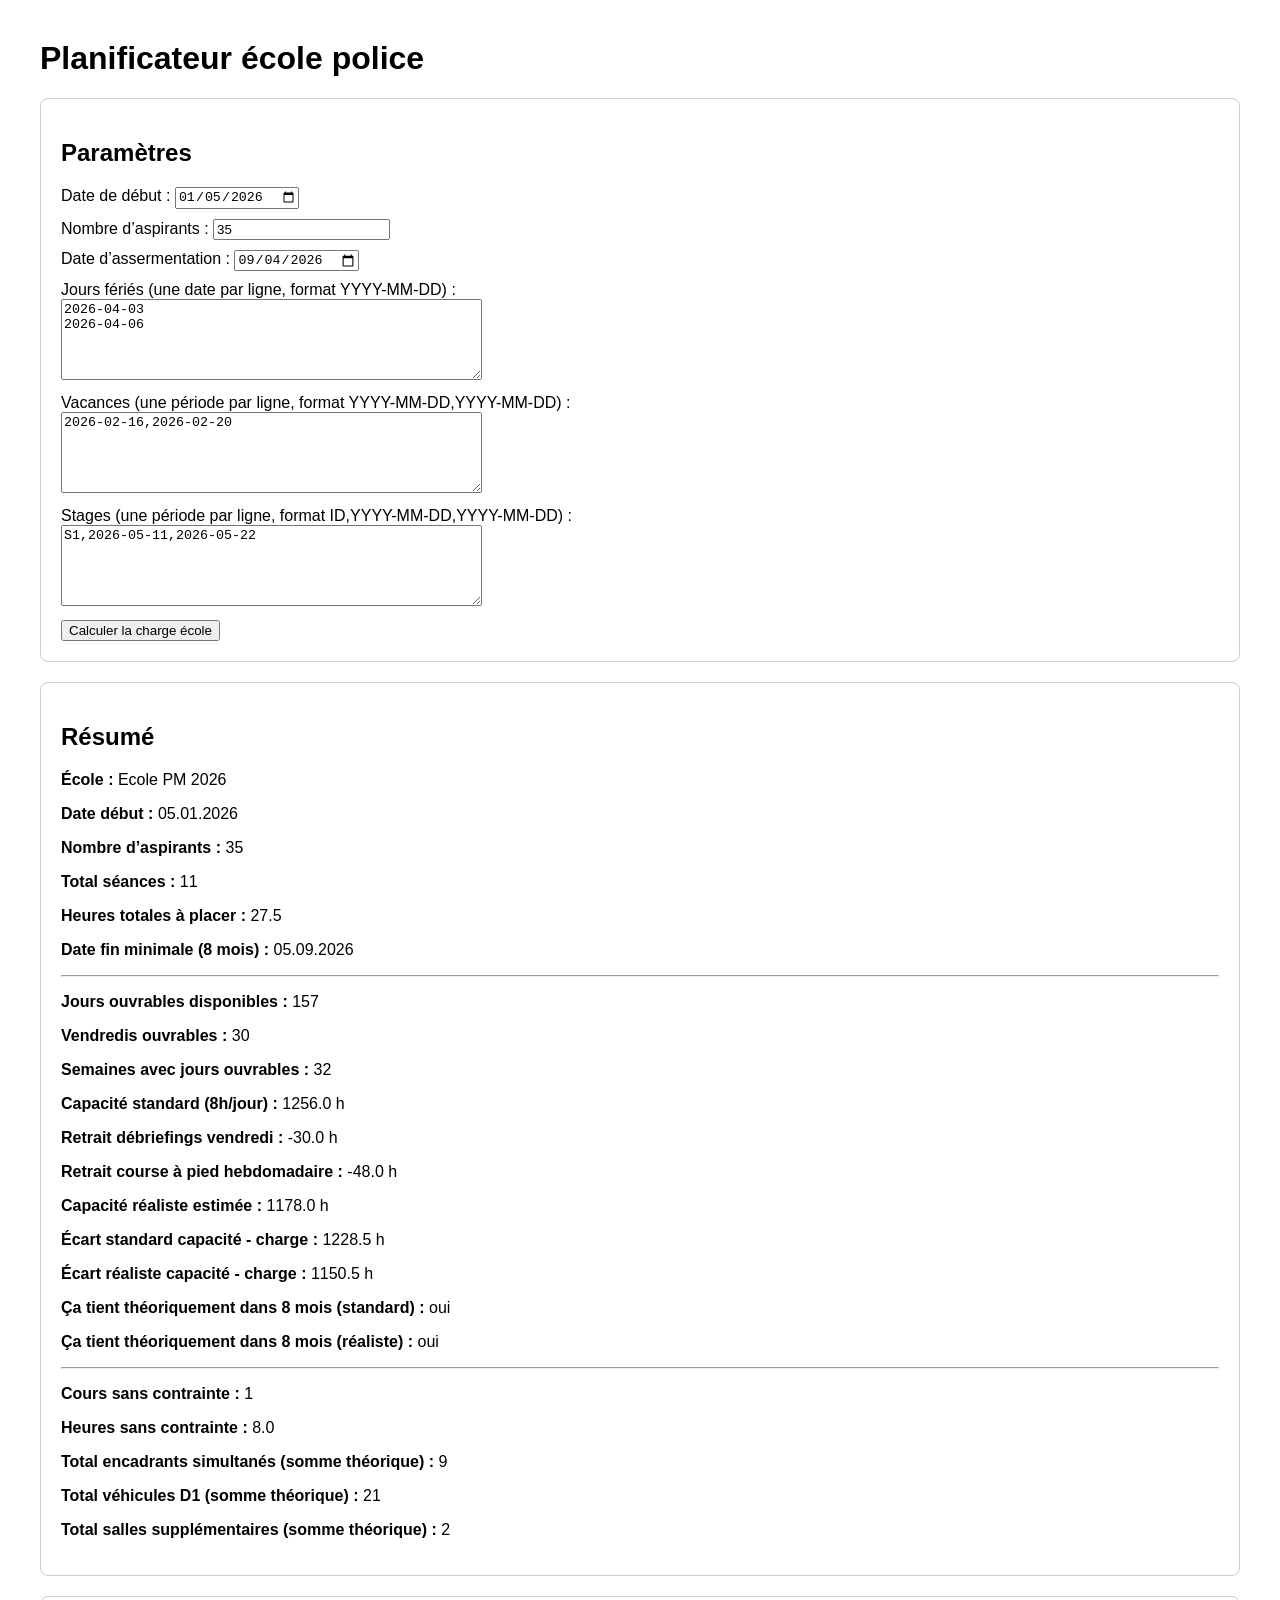
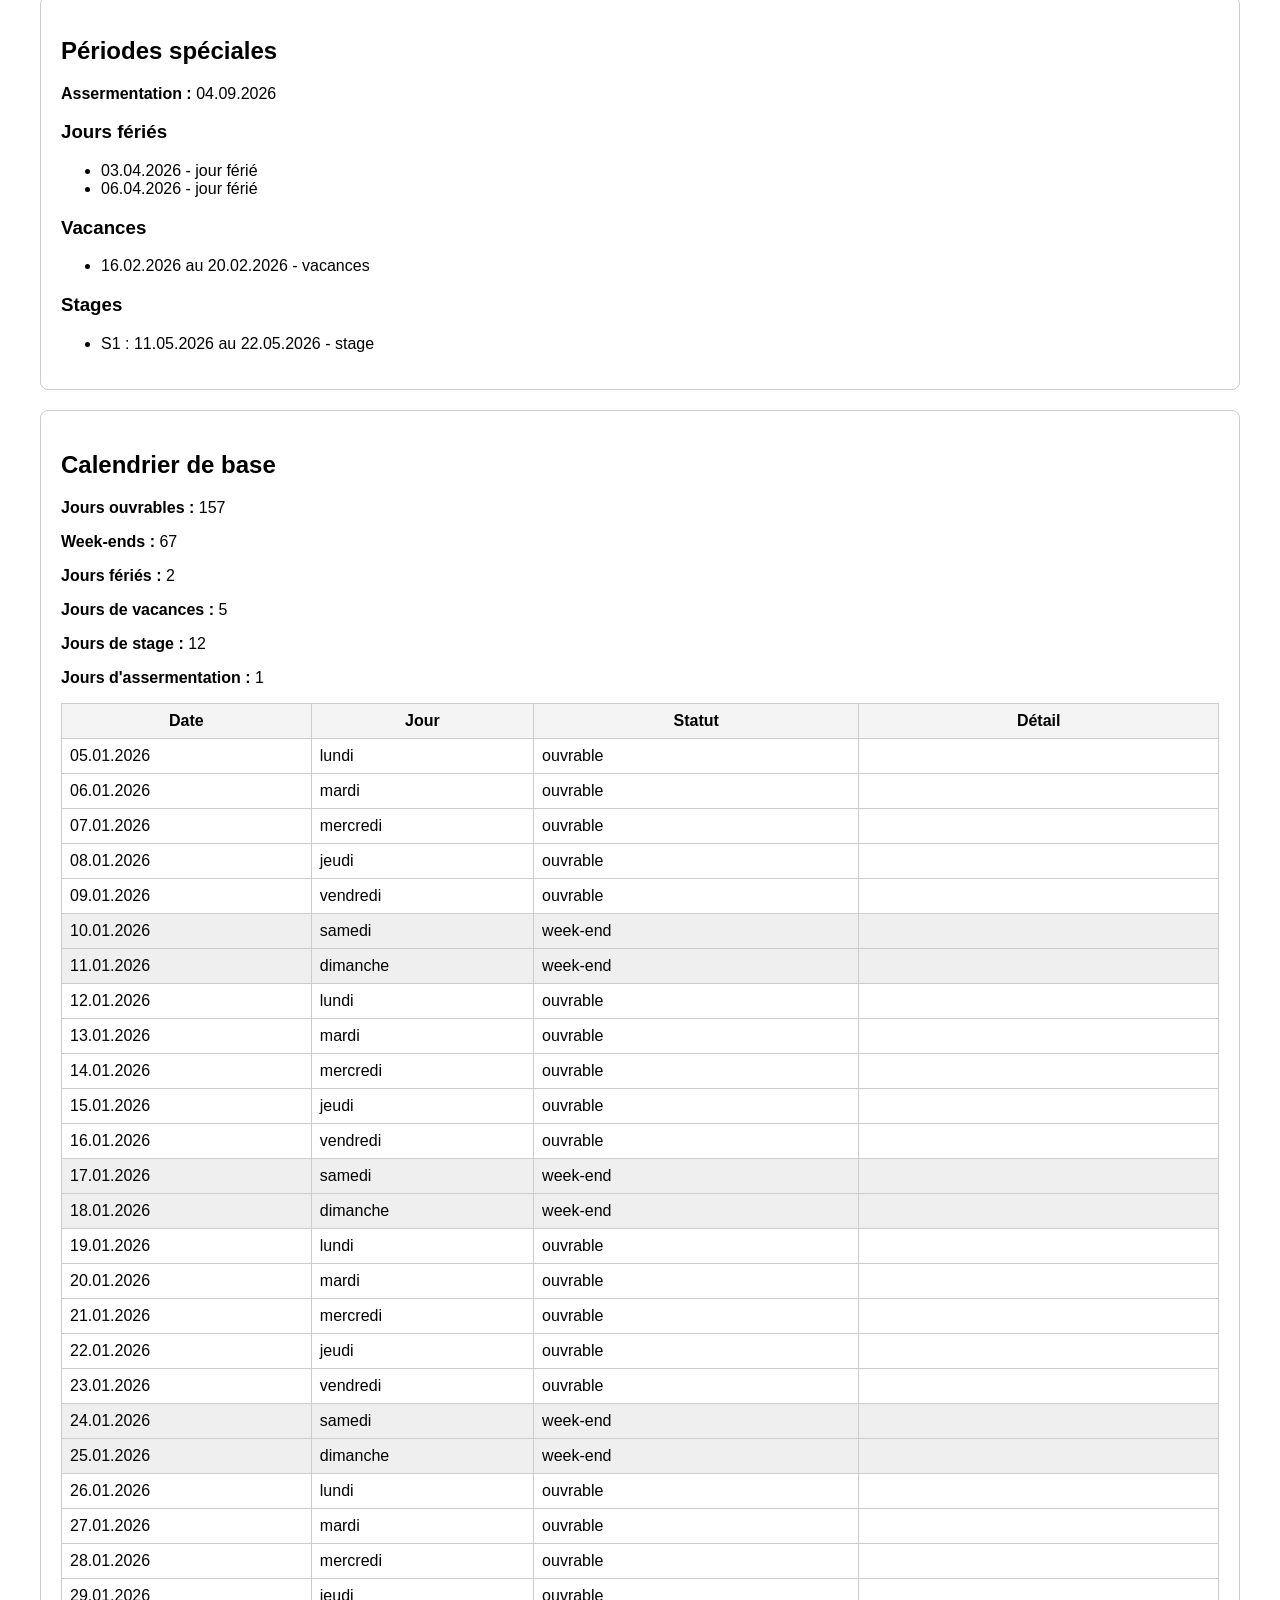
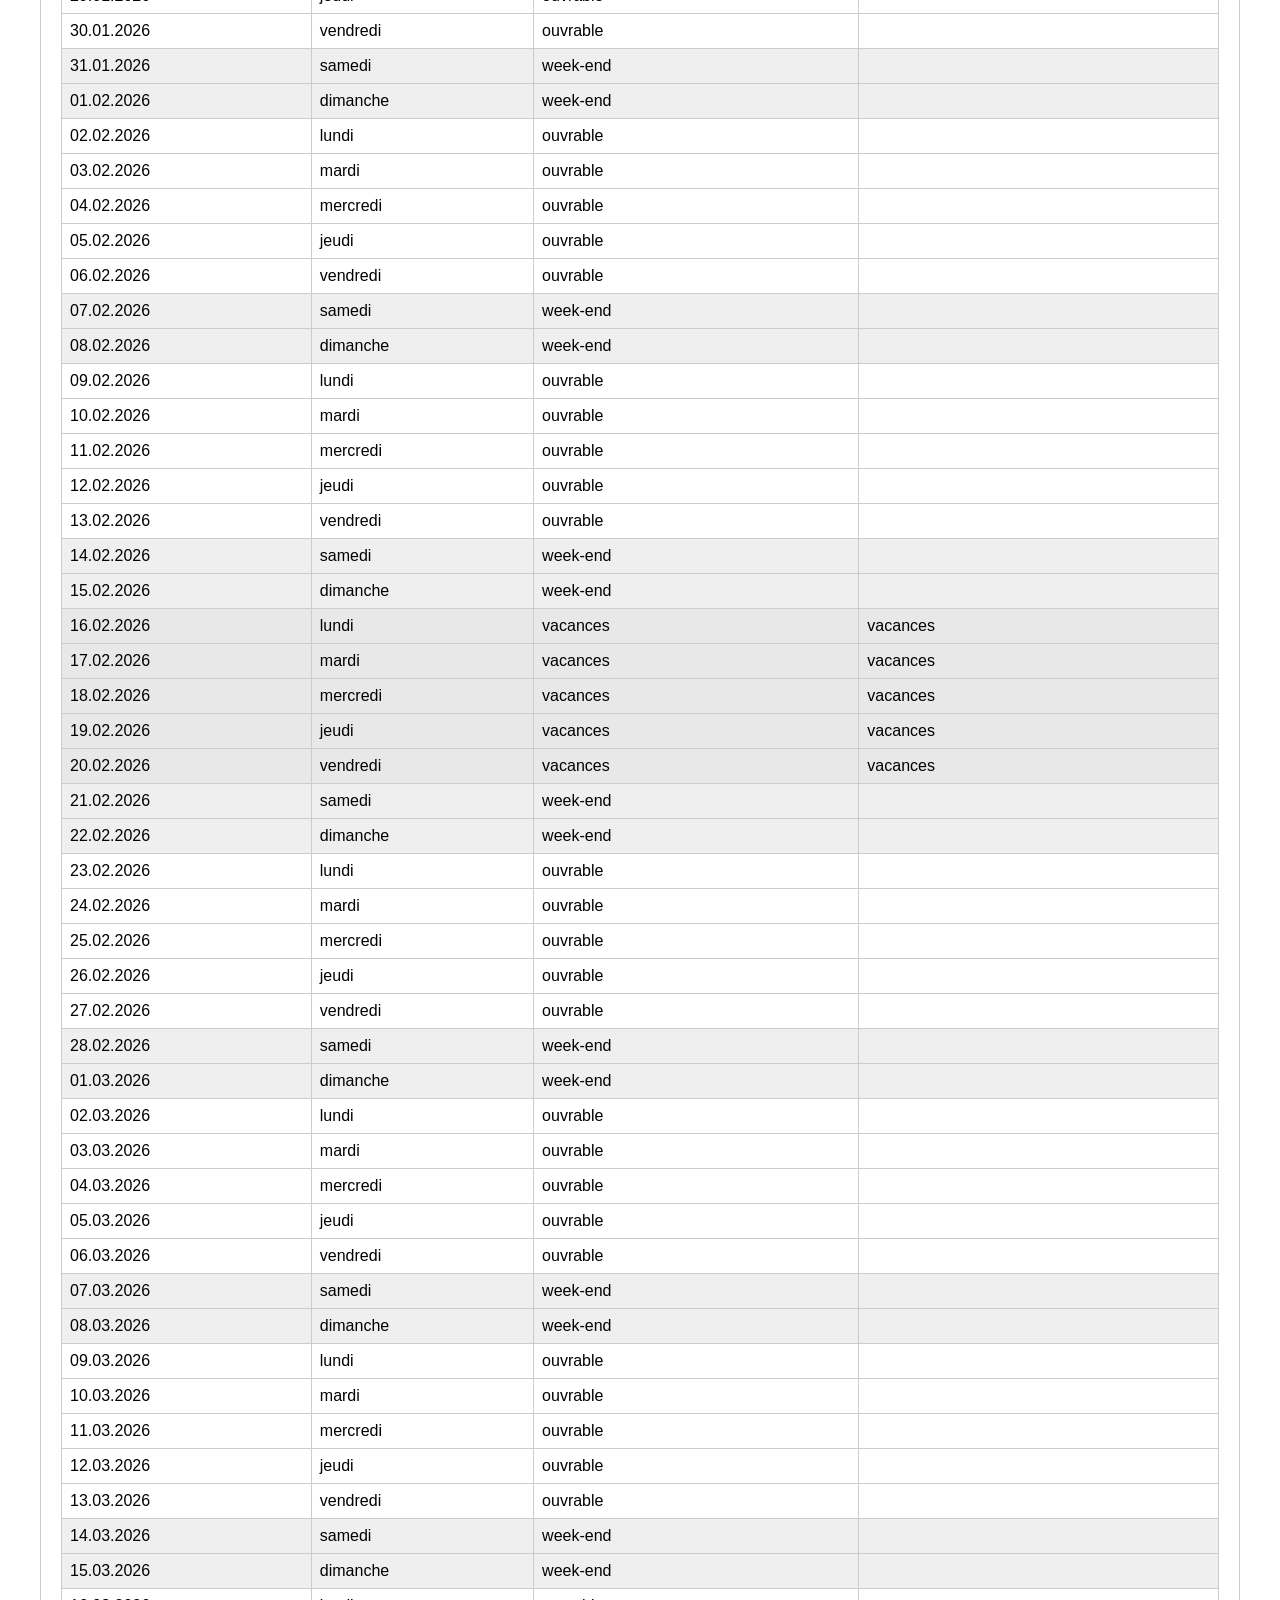
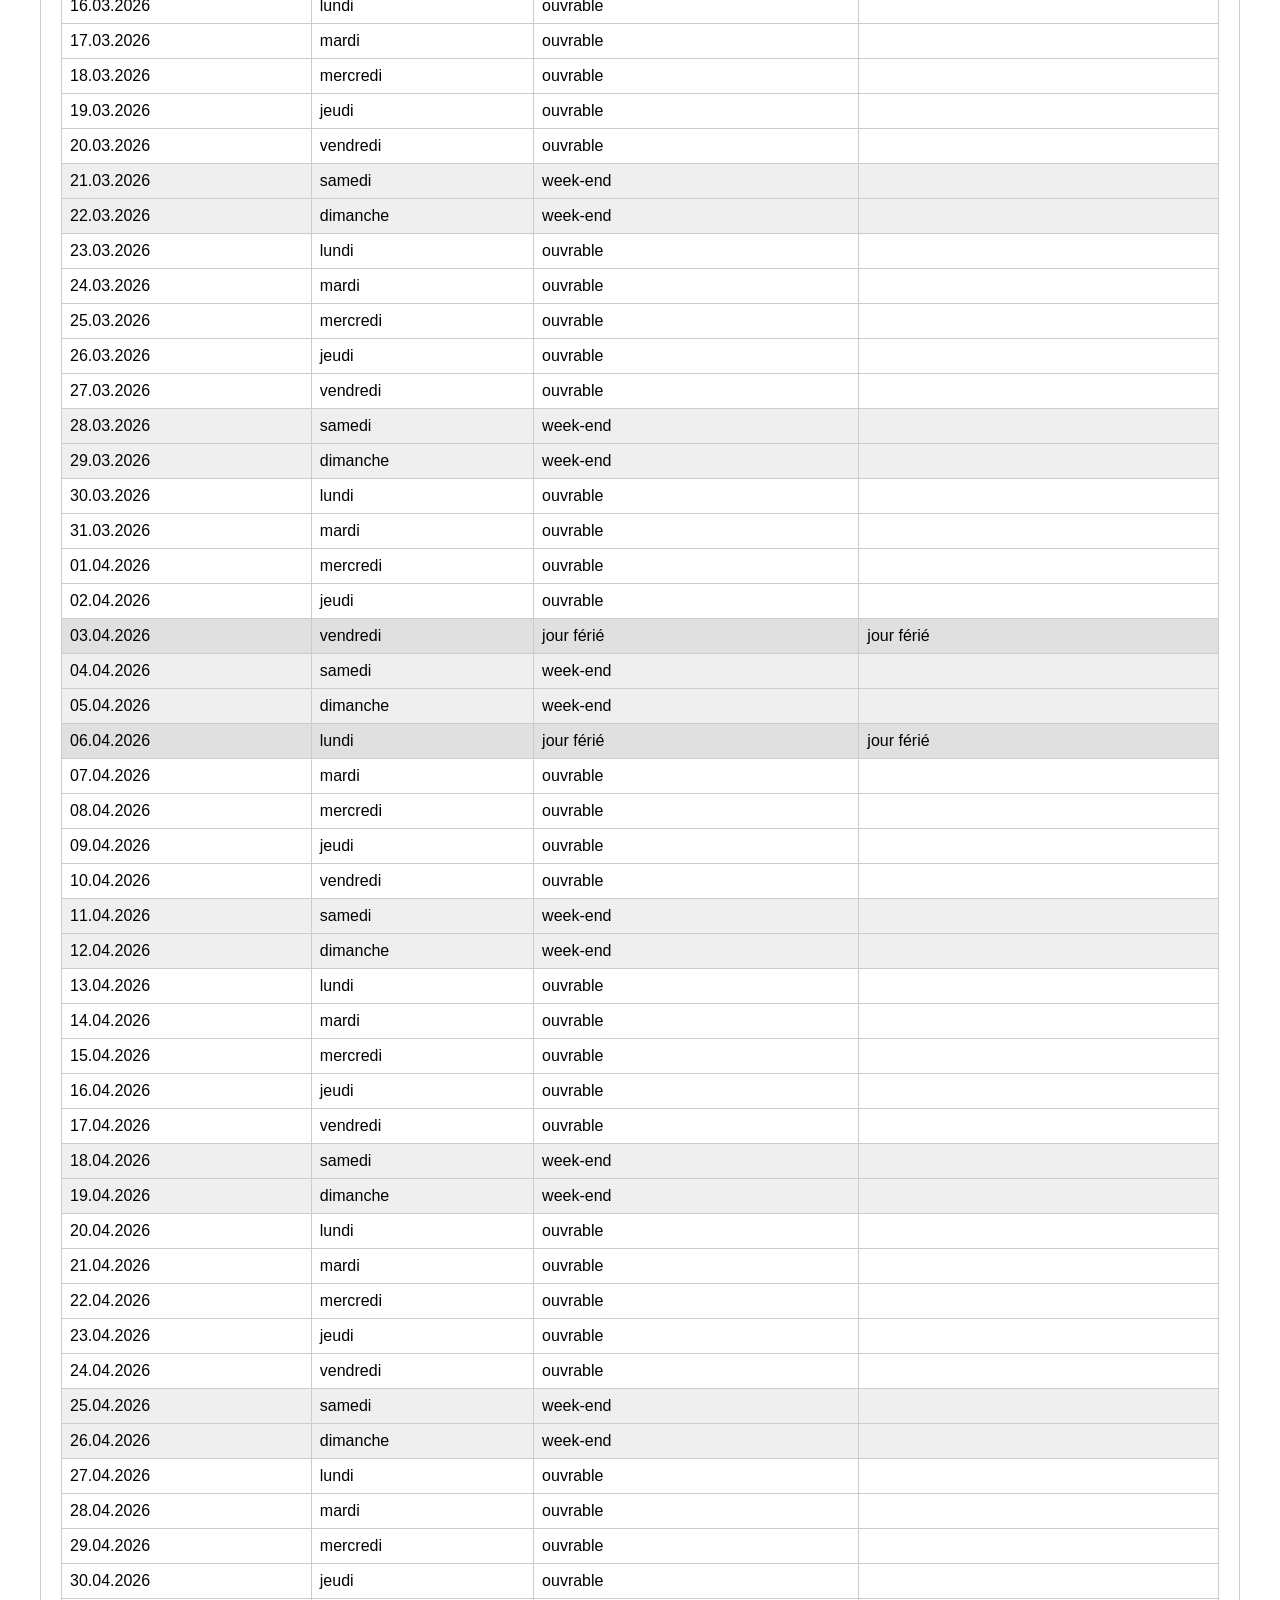
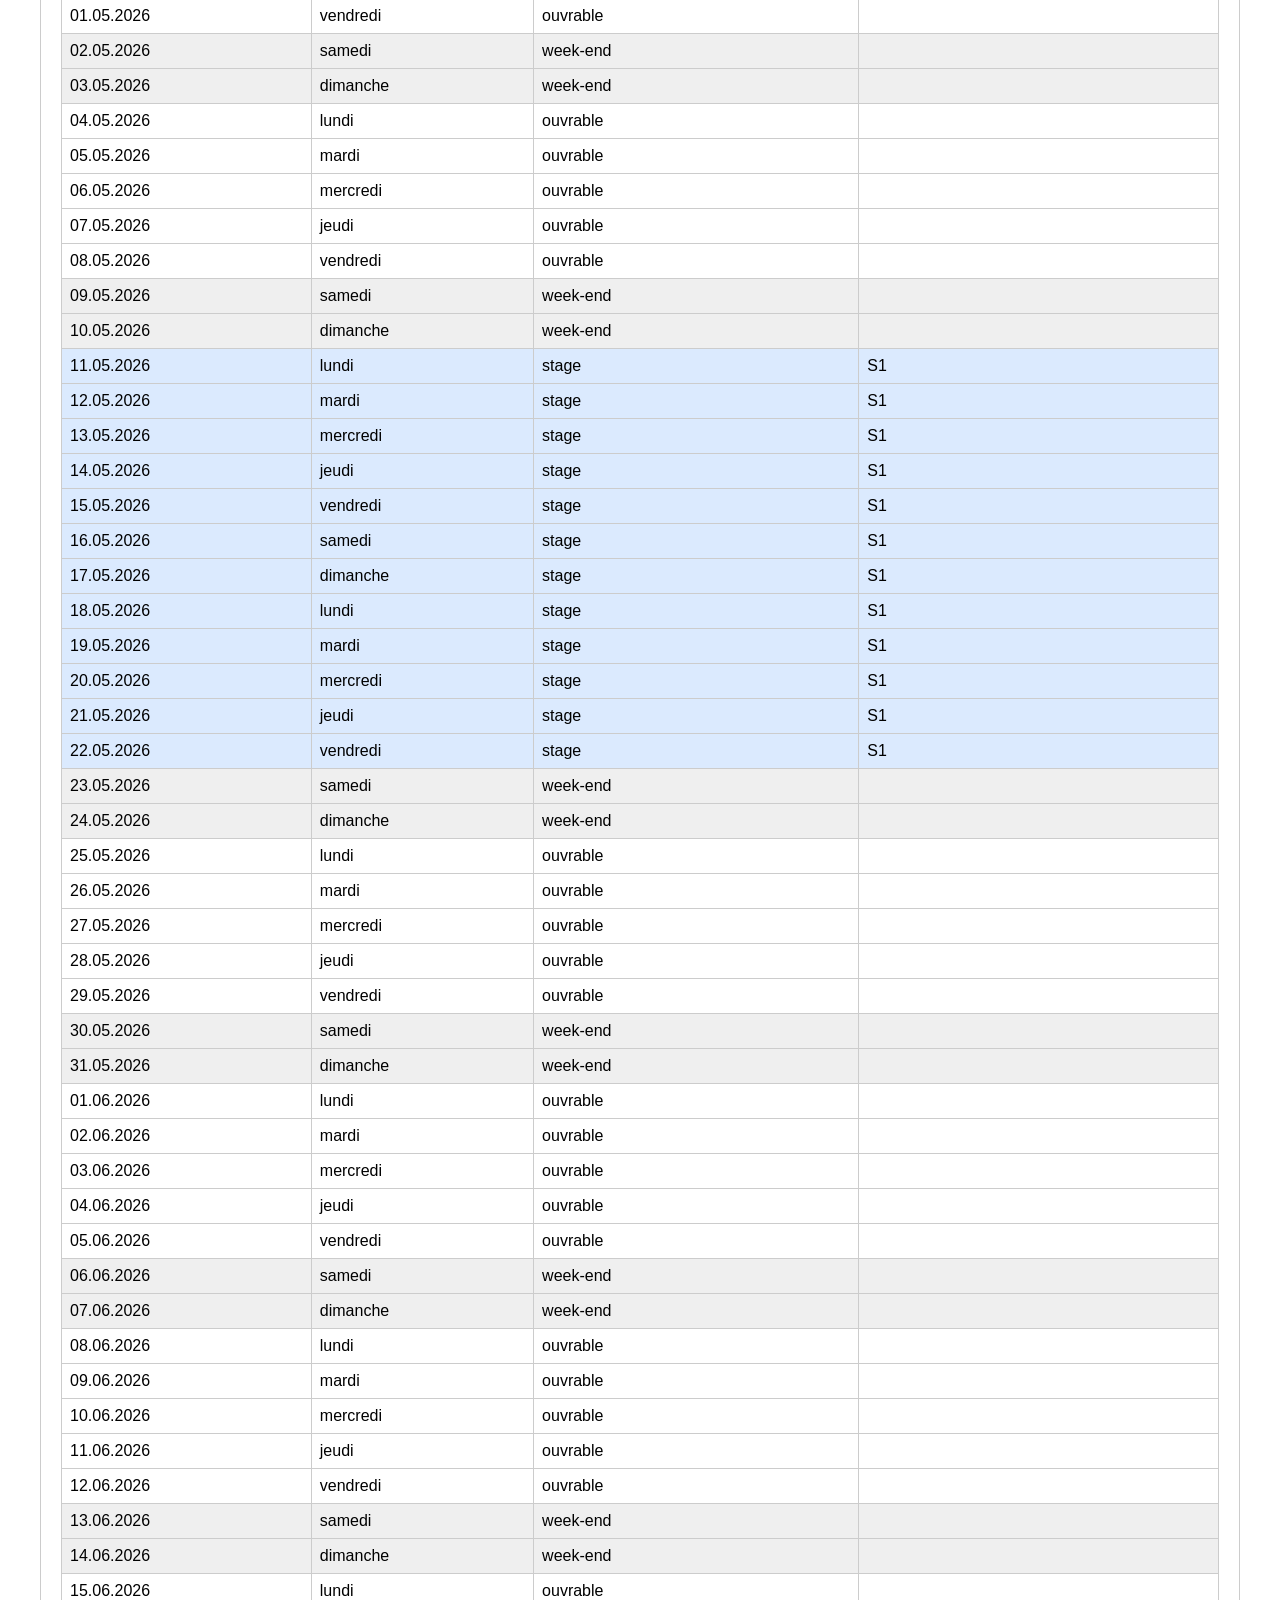
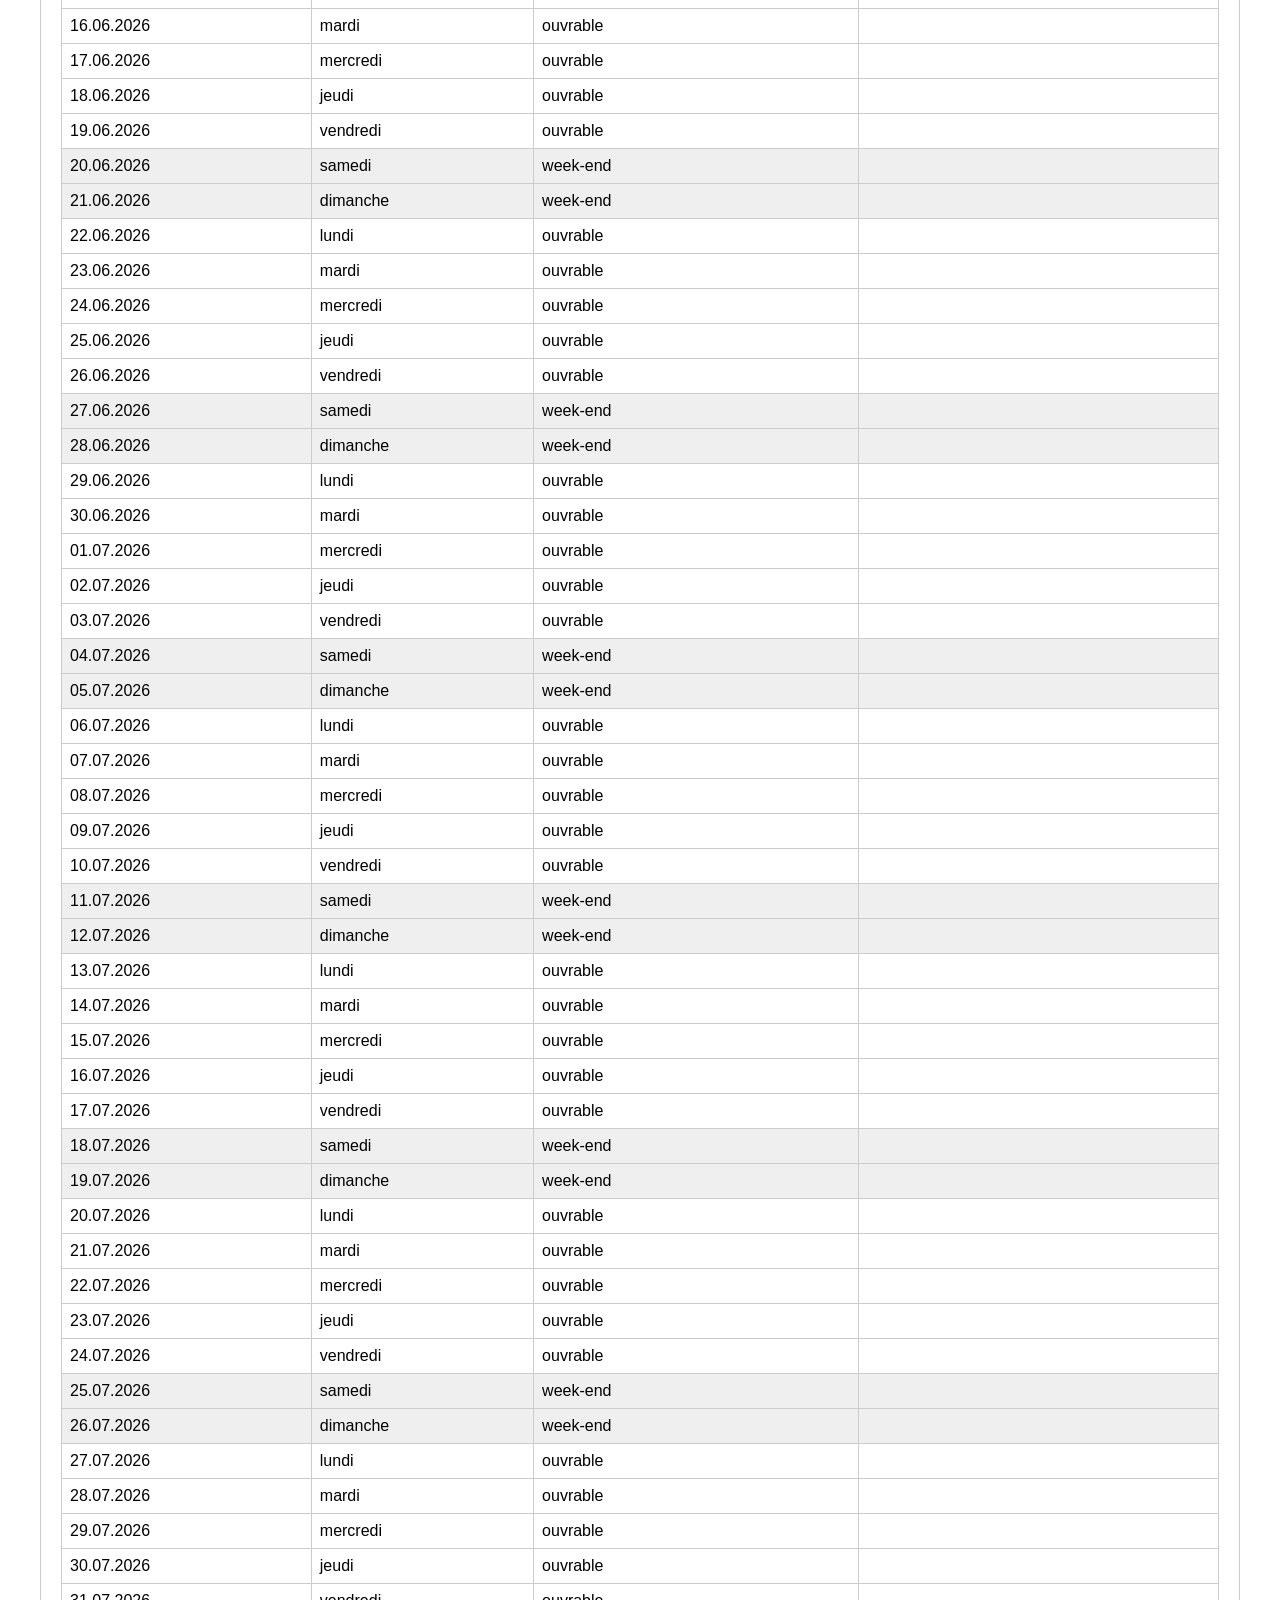
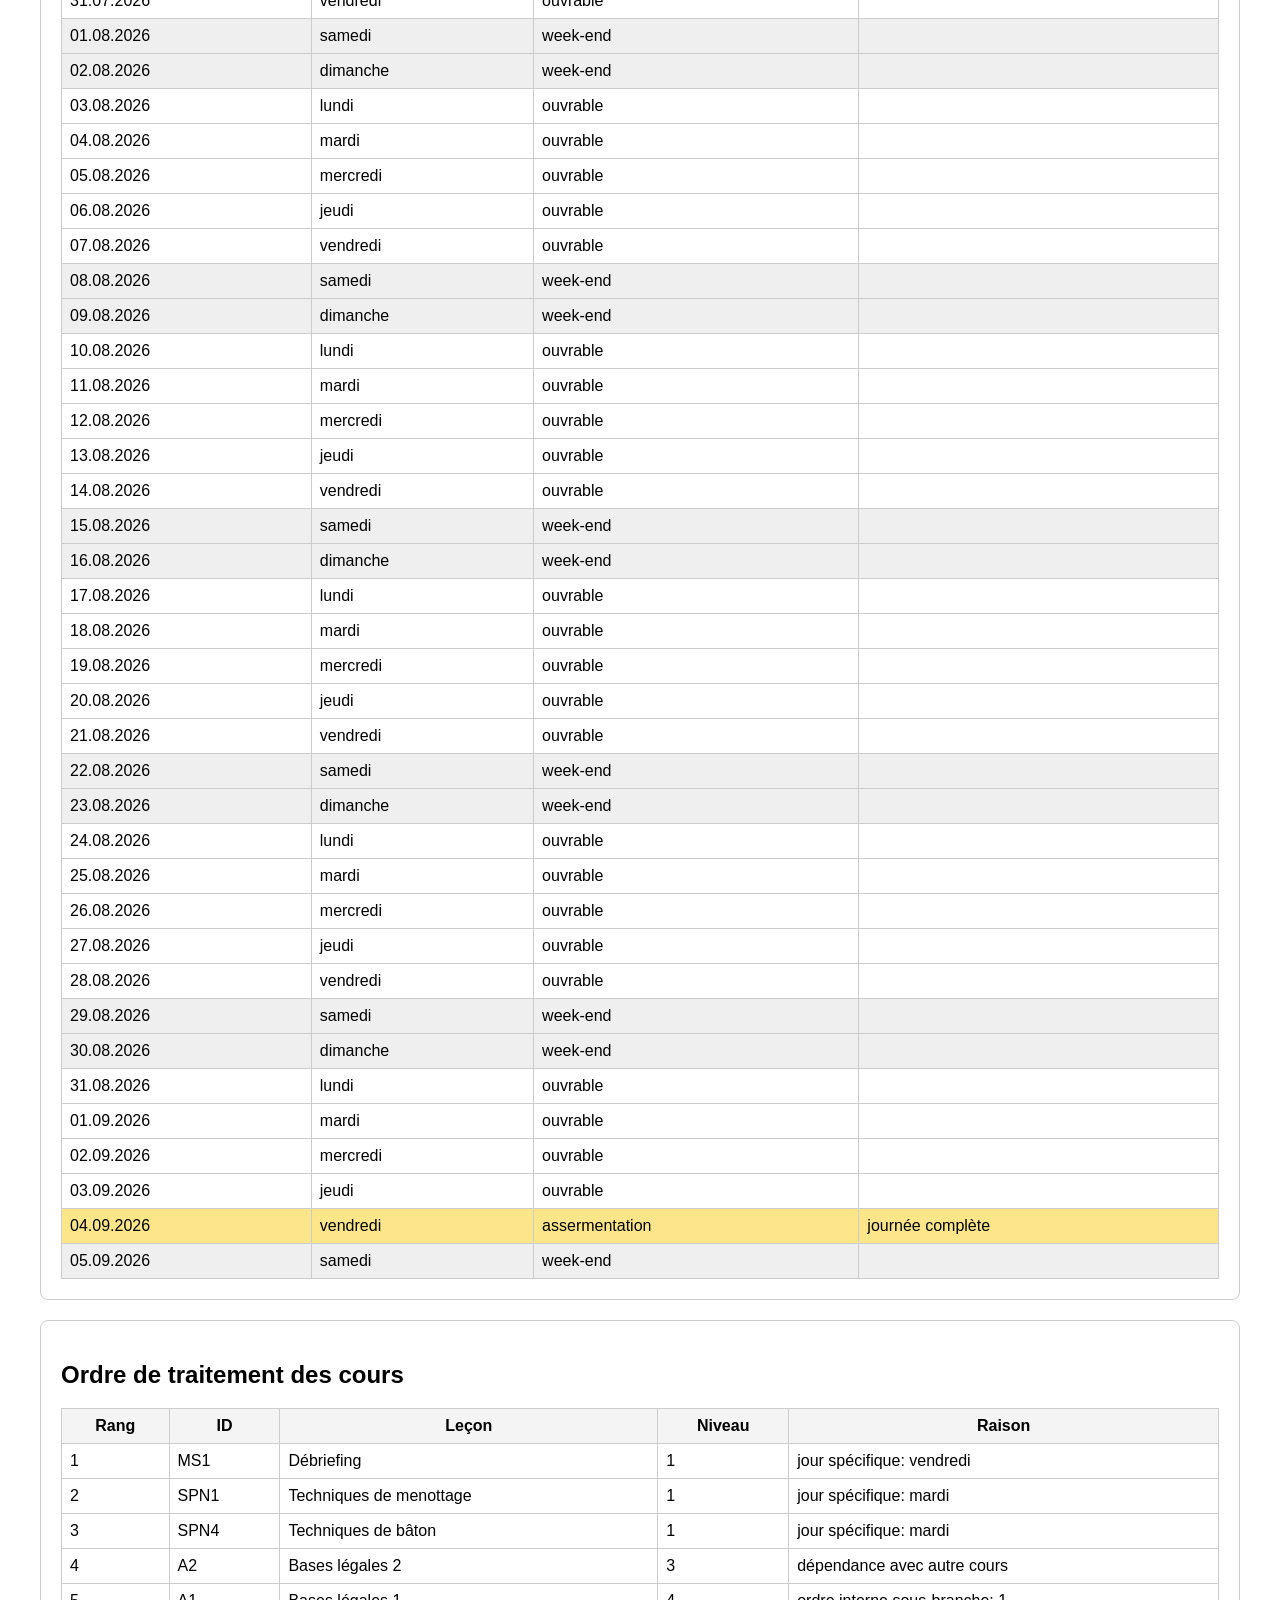
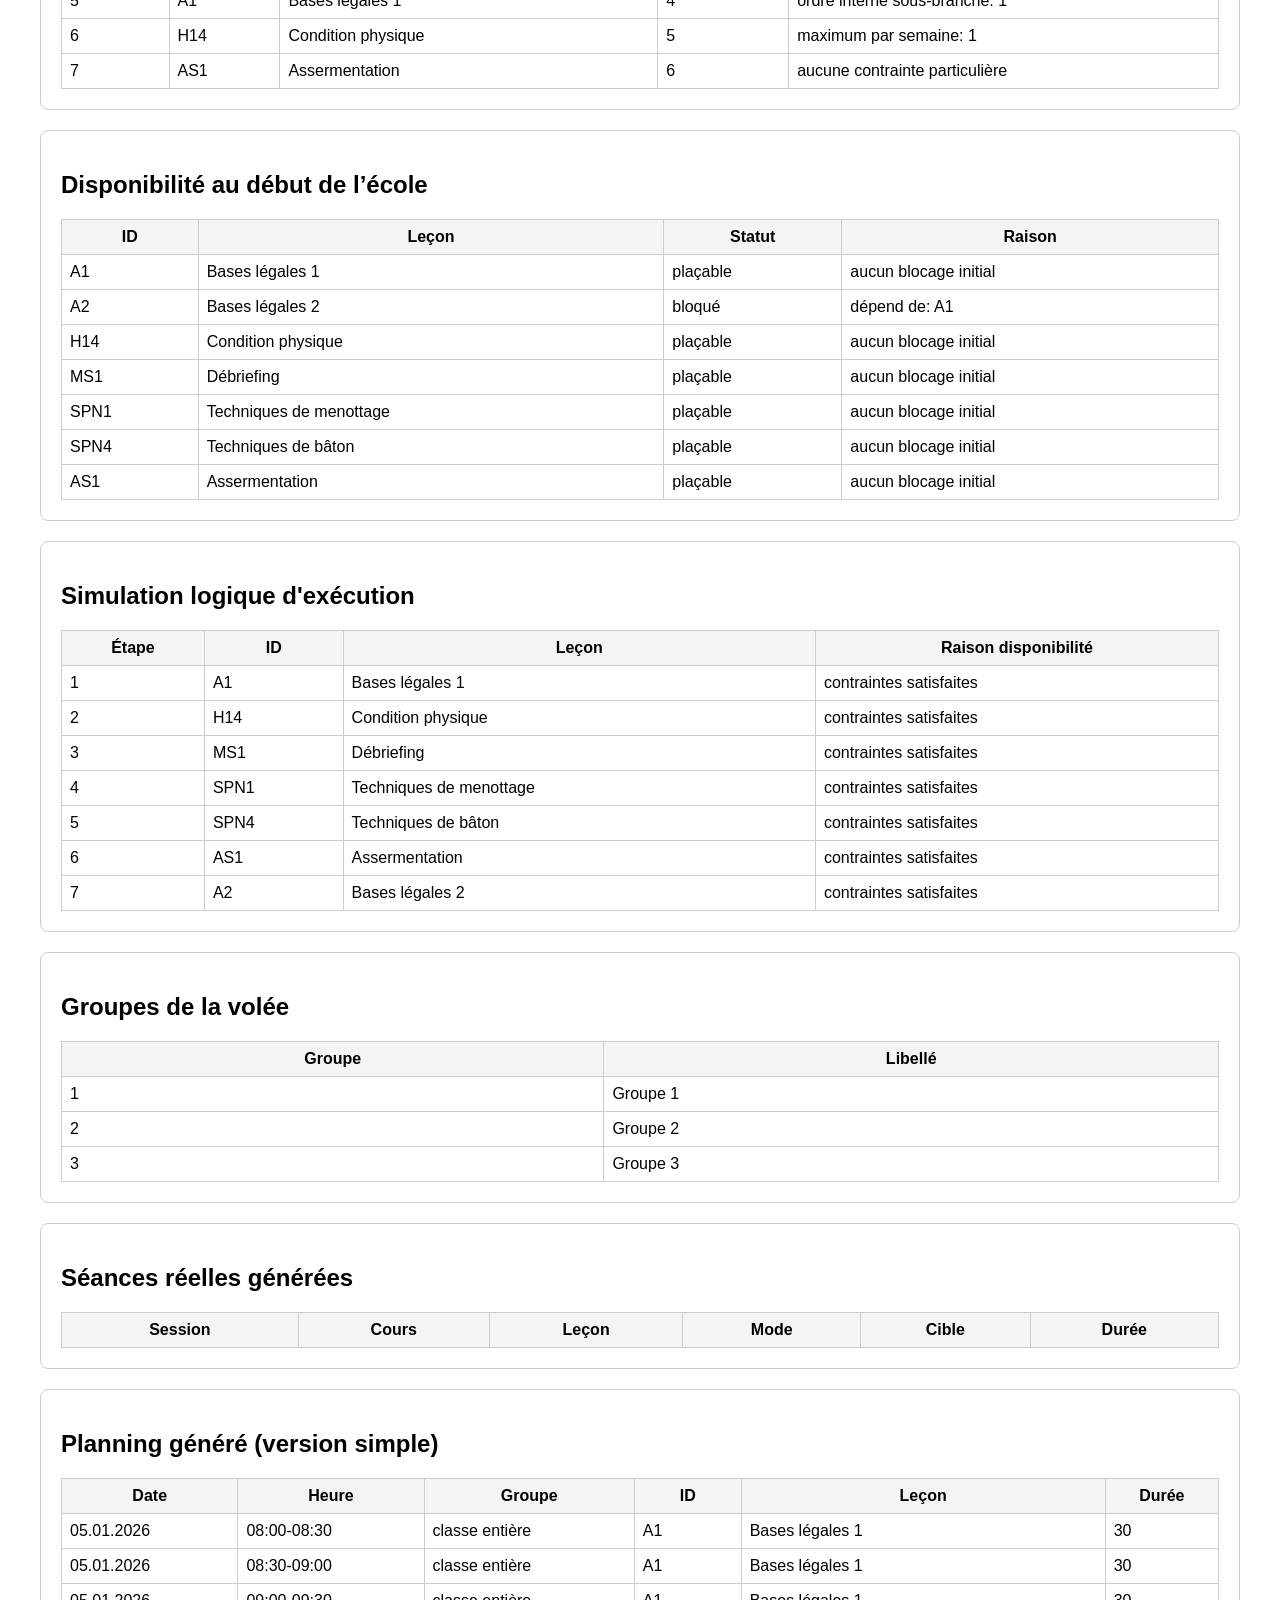
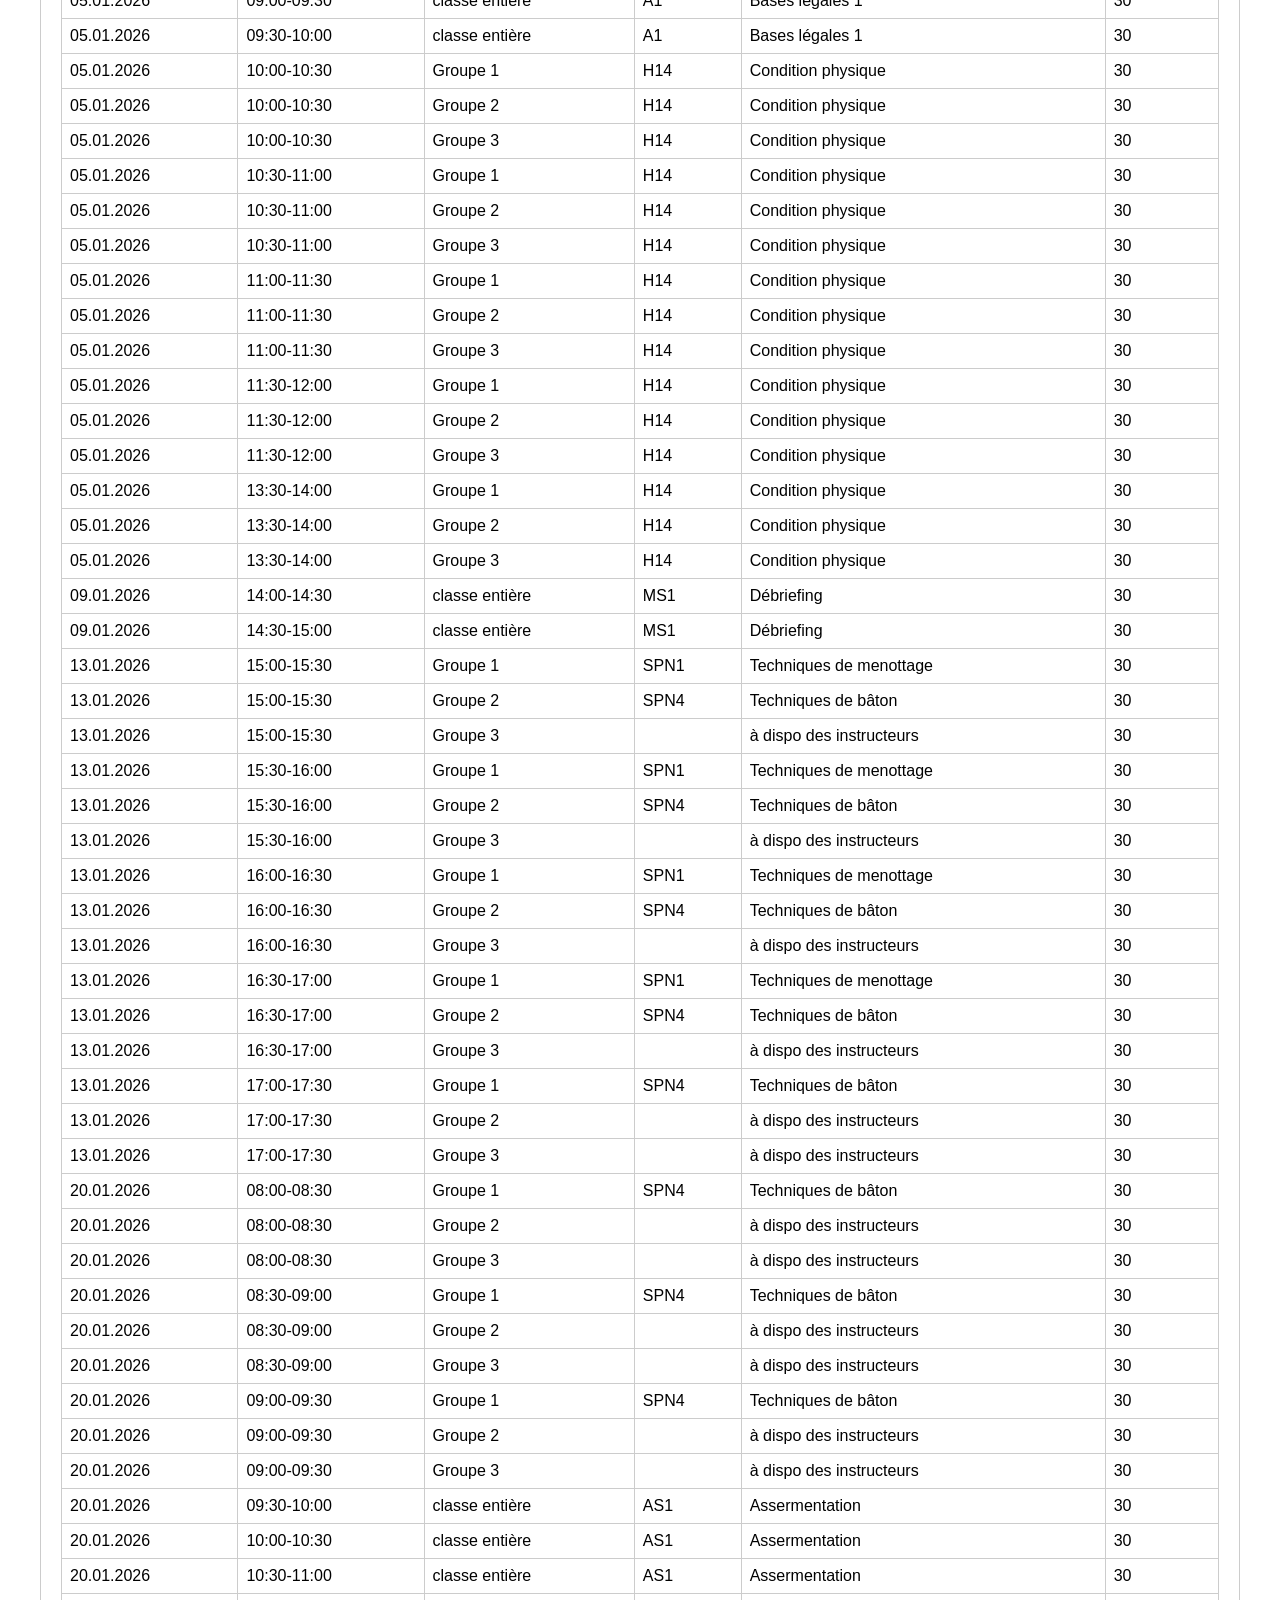
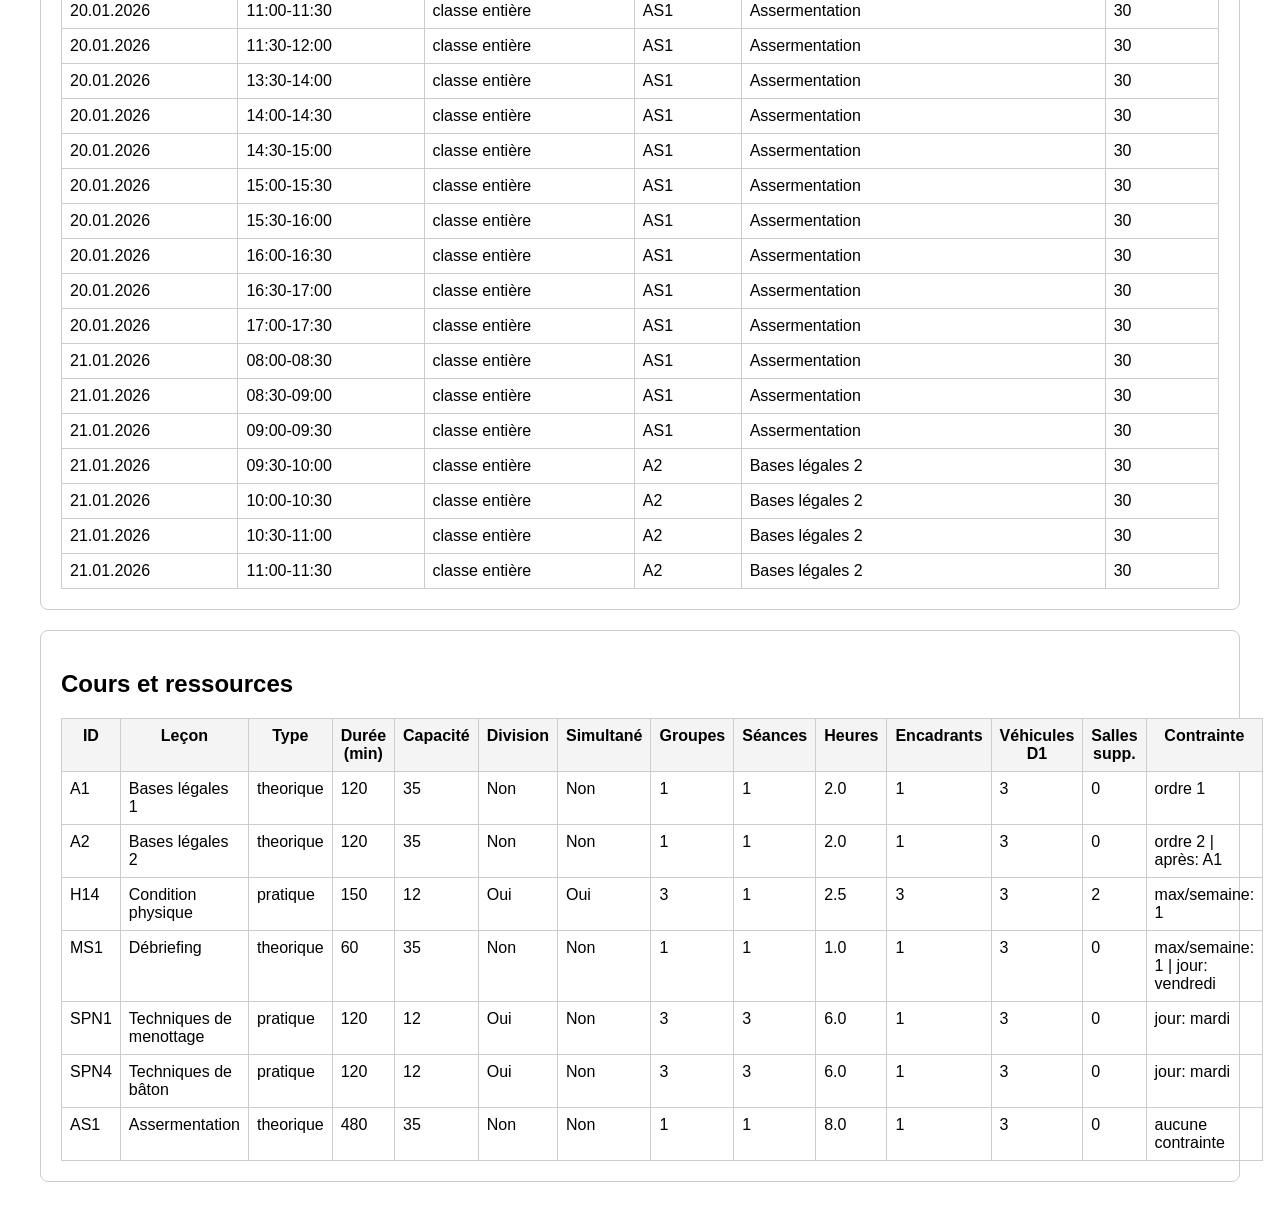
==== index.html @ f9b00e32 "Update index.html" ====
<!DOCTYPE html>
<html lang="fr">

<head>
  <meta charset="UTF-8">
  <title>Planning école police</title>
  <link rel="stylesheet" href="style.css">
</head>

<body>

  <h1>Planificateur école police</h1>

  <div class="card">
    <h2>Paramètres</h2>

    <div style="margin-bottom: 10px;">
      <label for="dateDebutInput">Date de début :</label>
      <input type="date" id="dateDebutInput">
    </div>

    <div style="margin-bottom: 10px;">
      <label for="aspirantsInput">Nombre d’aspirants :</label>
      <input type="number" id="aspirantsInput" min="1" value="35">
    </div>

    <div style="margin-bottom: 10px;">
      <label for="assermentationInput">Date d’assermentation :</label>
      <input type="date" id="assermentationInput">
    </div>

    <div style="margin-bottom: 10px;">
      <label for="joursFeriesInput">Jours fériés (une date par ligne, format YYYY-MM-DD) :</label><br>
      <textarea id="joursFeriesInput" rows="5" cols="50"></textarea>
    </div>

    <div style="margin-bottom: 10px;">
      <label for="vacancesInput">Vacances (une période par ligne, format YYYY-MM-DD,YYYY-MM-DD) :</label><br>
      <textarea id="vacancesInput" rows="5" cols="50"></textarea>
    </div>

    <div style="margin-bottom: 10px;">
      <label for="stagesInput">Stages (une période par ligne, format ID,YYYY-MM-DD,YYYY-MM-DD) :</label><br>
      <textarea id="stagesInput" rows="5" cols="50"></textarea>
    </div>

    <button onclick="loadData()">Calculer la charge école</button>
  </div>

  <div class="card">
    <h2>Résumé</h2>
    <div id="summary"></div>
  </div>

  <div class="card">
    <h2>Périodes spéciales</h2>
    <div id="specialPeriods"></div>
  </div>

  <div class="card">
    <h2>Calendrier de base</h2>
    <div id="calendarSummary"></div>
    <table id="calendarTable">
      <thead>
        <tr>
          <th>Date</th>
          <th>Jour</th>
          <th>Statut</th>
          <th>Détail</th>
        </tr>
      </thead>
      <tbody></tbody>
    </table>
  </div>

  <div class="card">
    <h2>Ordre de traitement des cours</h2>
    <table id="orderingTable">
      <thead>
        <tr>
          <th>Rang</th>
          <th>ID</th>
          <th>Leçon</th>
          <th>Niveau</th>
          <th>Raison</th>
        </tr>
      </thead>
      <tbody></tbody>
    </table>
  </div>

  <div class="card">
    <h2>Disponibilité au début de l’école</h2>
    <table id="availabilityTable">
      <thead>
        <tr>
          <th>ID</th>
          <th>Leçon</th>
          <th>Statut</th>
          <th>Raison</th>
        </tr>
      </thead>
      <tbody></tbody>
    </table>
  </div>

  <div class="card">
  <h2>Simulation logique d'exécution</h2>

  <table id="simulationTable">
    <thead>
      <tr>
        <th>Étape</th>
        <th>ID</th>
        <th>Leçon</th>
        <th>Raison disponibilité</th>
      </tr>
    </thead>

    <tbody></tbody>

  </table>

</div>

  <div class="card">
  <h2>Groupes de la volée</h2>

  <table id="groupsTable">
    <thead>
      <tr>
        <th>Groupe</th>
        <th>Libellé</th>
      </tr>
    </thead>
    <tbody></tbody>
  </table>
</div>

<div class="card">
  <h2>Séances réelles générées</h2>

  <table id="realSessionsTable">
    <thead>
      <tr>
        <th>Session</th>
        <th>Cours</th>
        <th>Leçon</th>
        <th>Mode</th>
        <th>Cible</th>
        <th>Durée</th>
      </tr>
    </thead>
    <tbody></tbody>
  </table>
</div>  

<div class="card">
  <h2>Planning généré (version simple)</h2>

  <table id="planningTable">
    <thead>
      <tr>
        <th>Date</th>
        <th>Heure</th>
        <th>Groupe</th>
        <th>ID</th>
        <th>Leçon</th>
        <th>Durée</th>
      </tr>
    </thead>
    <tbody></tbody>
  </table>
</div>

  <div class="card">
    <h2>Cours et ressources</h2>

    <table id="coursesTable">
      <thead>
        <tr>
          <th>ID</th>
          <th>Leçon</th>
          <th>Type</th>
          <th>Durée (min)</th>
          <th>Capacité</th>
          <th>Division</th>
          <th>Simultané</th>
          <th>Groupes</th>
          <th>Séances</th>
          <th>Heures</th>
          <th>Encadrants</th>
          <th>Véhicules D1</th>
          <th>Salles supp.</th>
          <th>Contrainte</th>
        </tr>
      </thead>
      <tbody></tbody>
    </table>
  </div>

  <script src="app.js"></script>
</body>
</html>
---- style.css ----
body {
  font-family: Arial;
  margin: 40px;
}

.card {
  border: 1px solid #ccc;
  border-radius: 8px;
  padding: 20px;
  margin-bottom: 20px;
}

table {
  border-collapse: collapse;
  width: 100%;
}

th,
td {
  border: 1px solid #ccc;
  padding: 8px;
  vertical-align: top;
}

th {
  background: #f4f4f4;
}

.status-weekend {
  background: #efefef;
}

.status-holiday {
  background: #e0e0e0;
}

.status-vacation {
  background: #e8e8e8;
}

.status-stage {
  background: #dbeafe;
}

.status-assermentation {
  background: #fde68a;
}

.status-open {
  background: #ffffff;
}
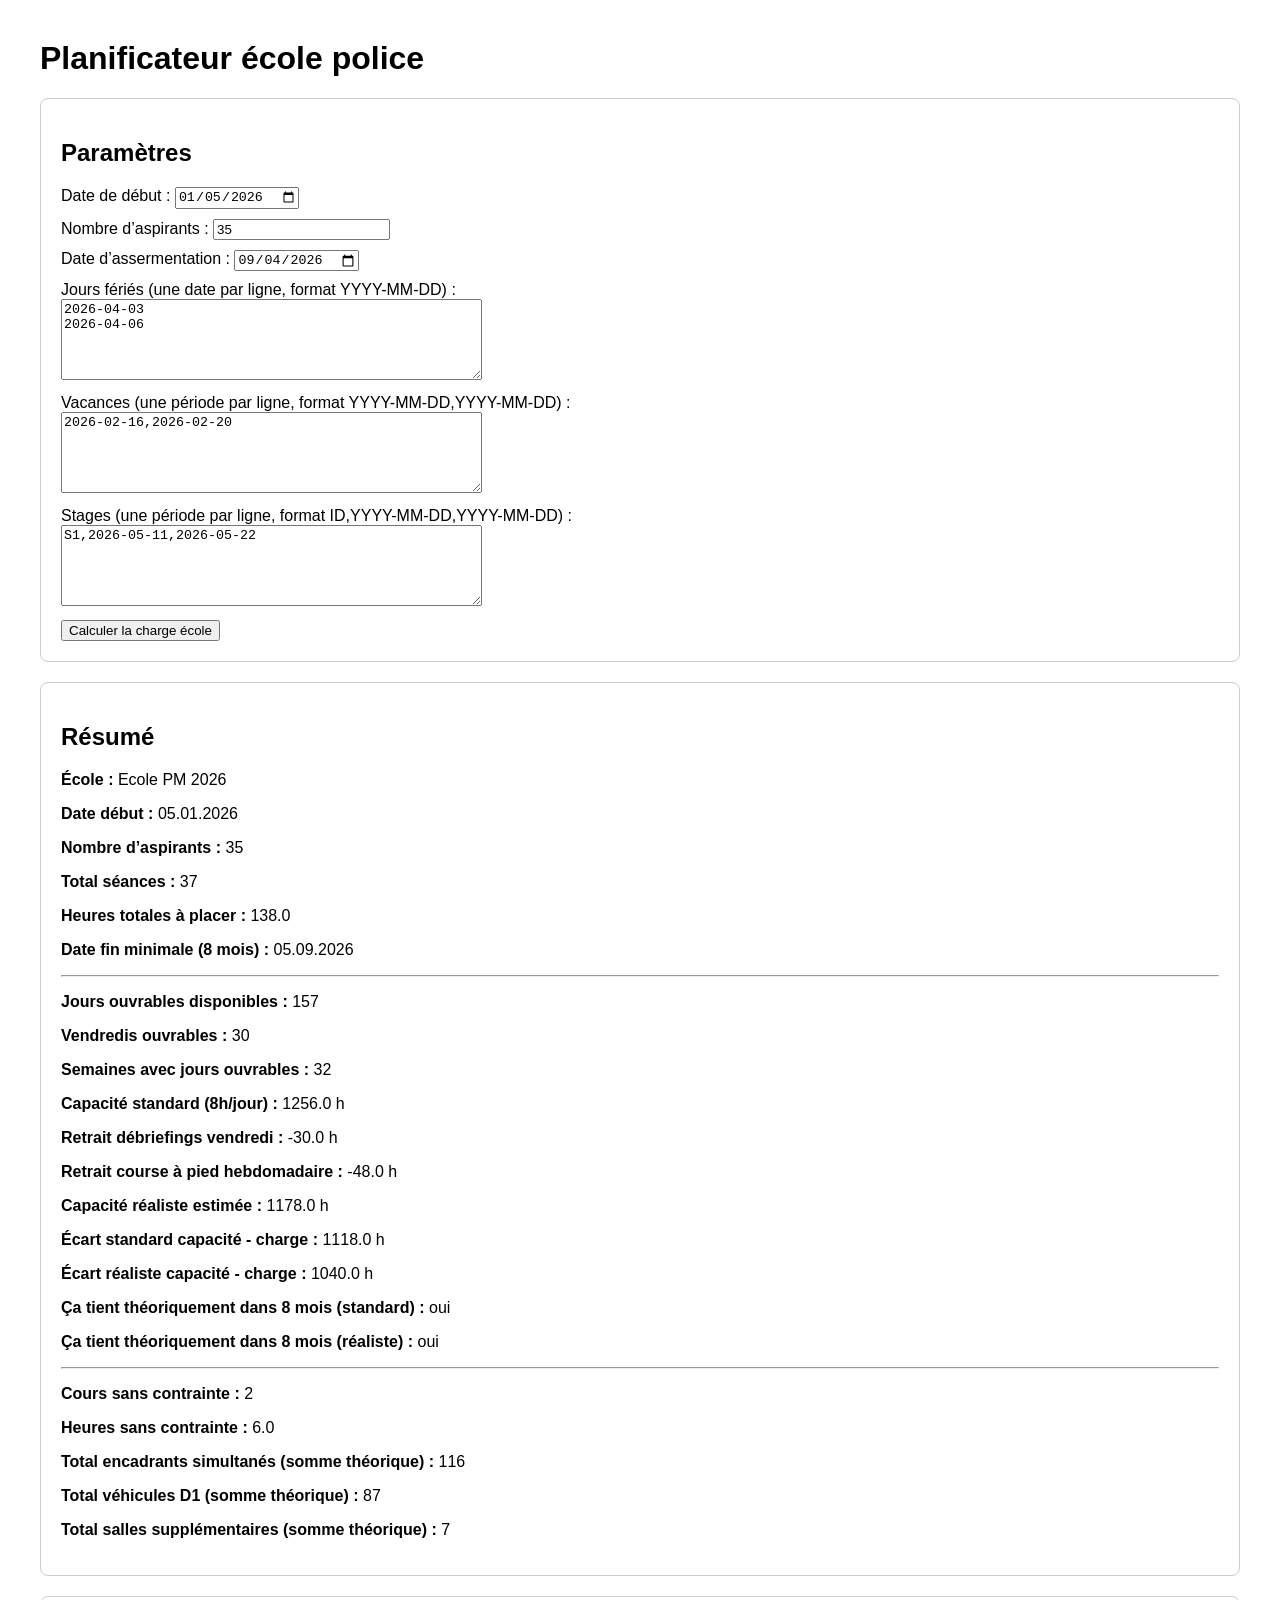
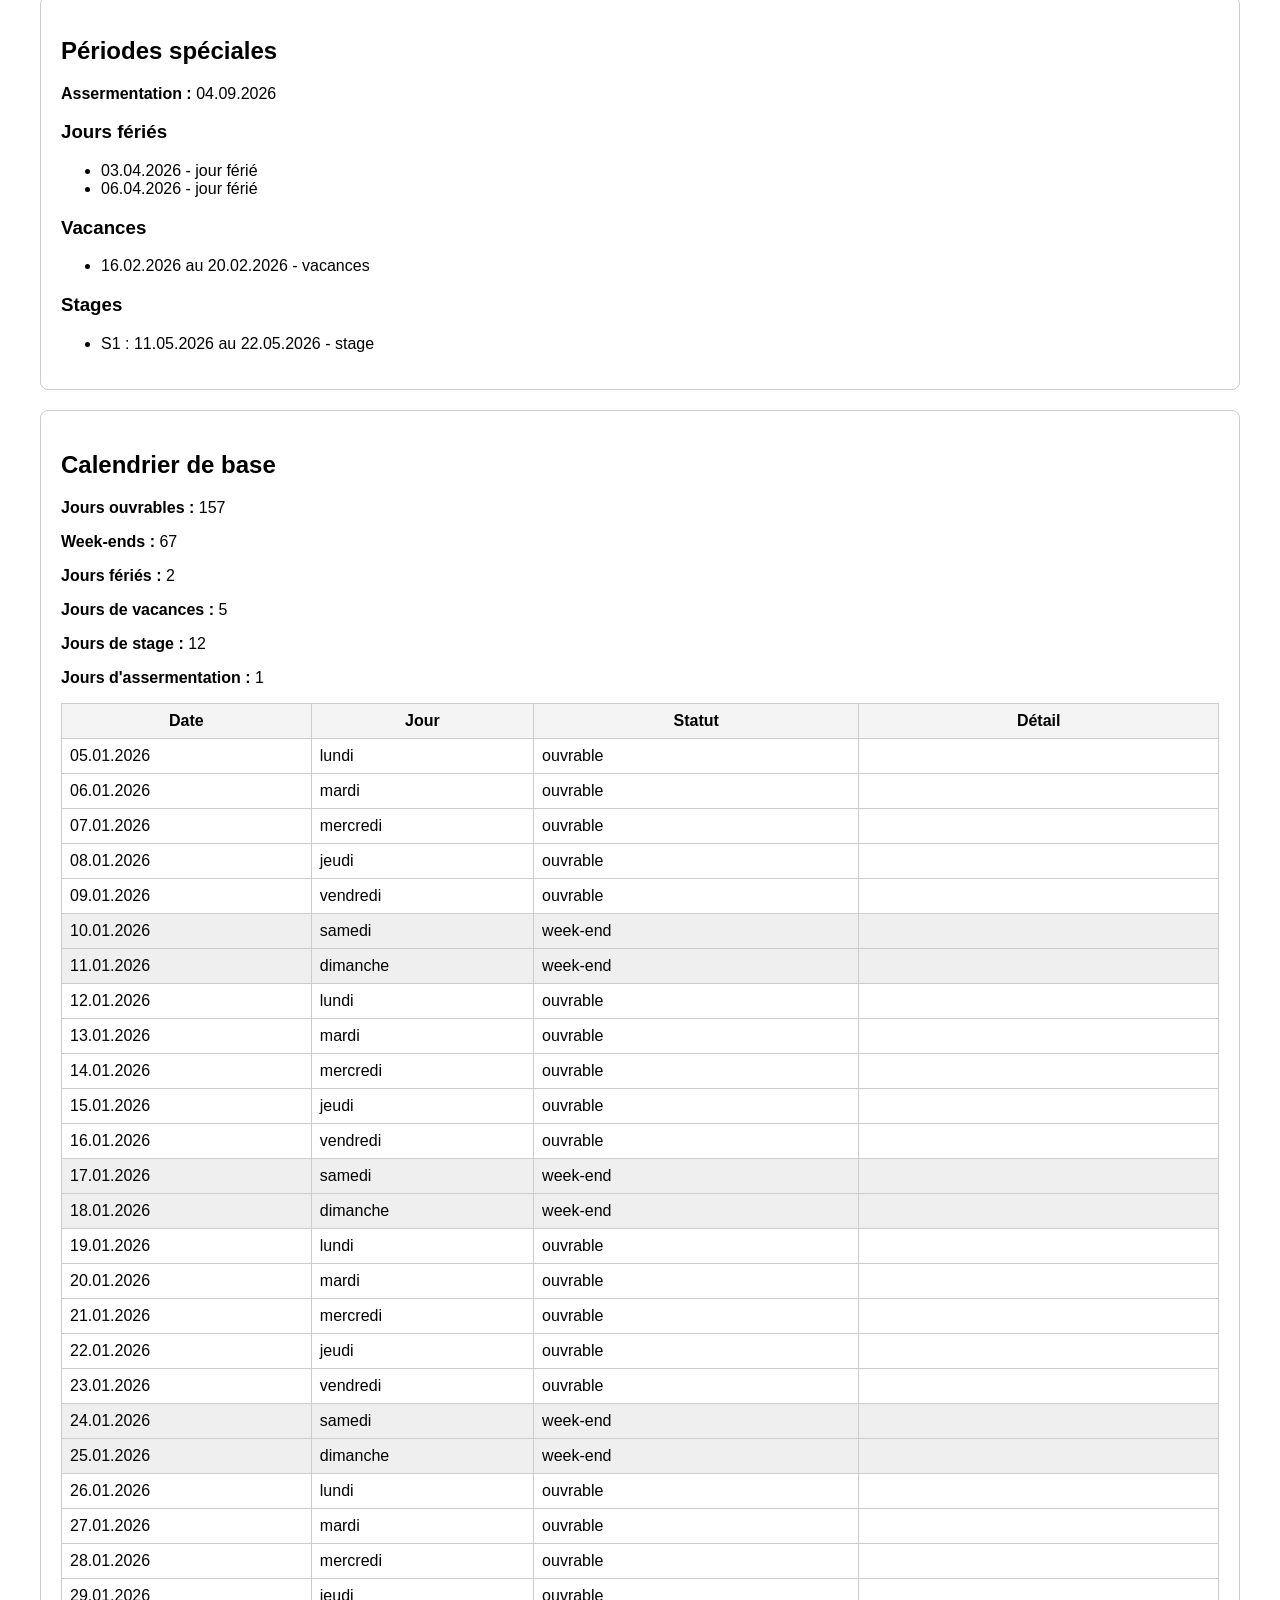
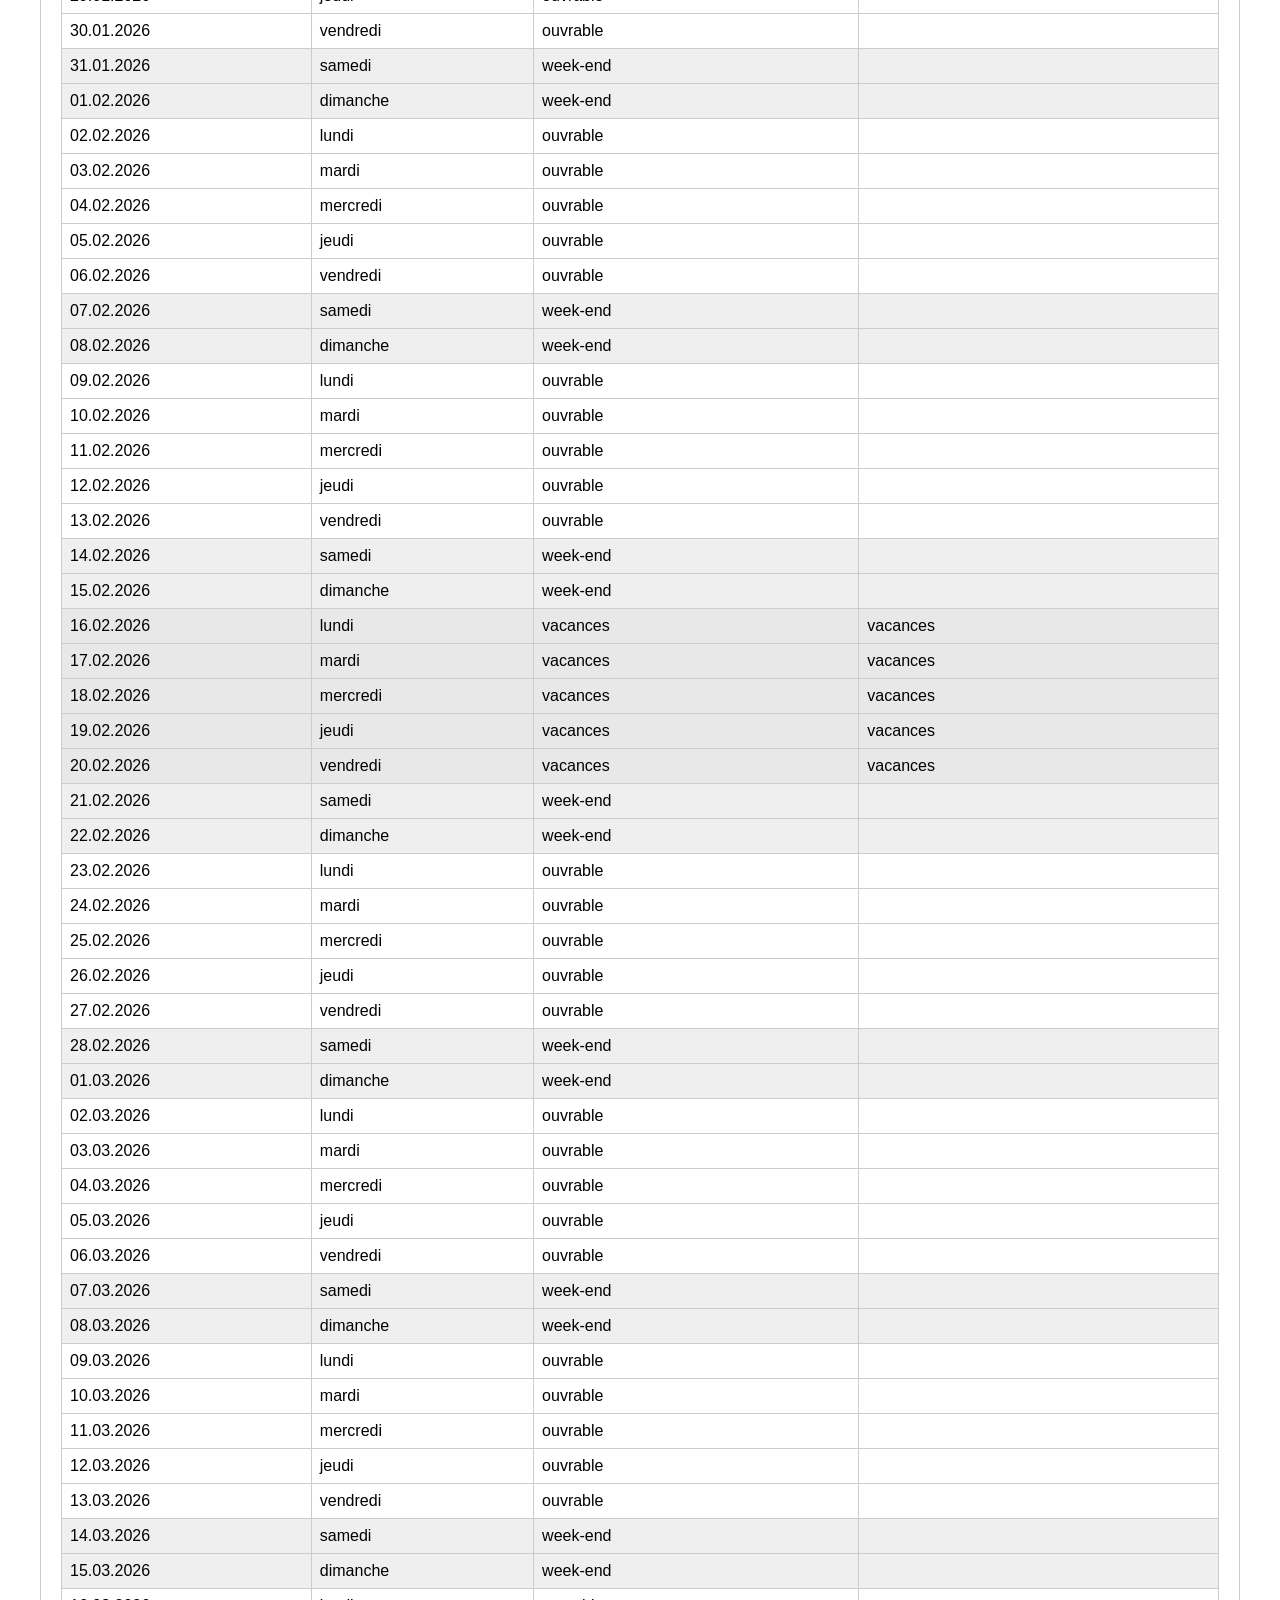
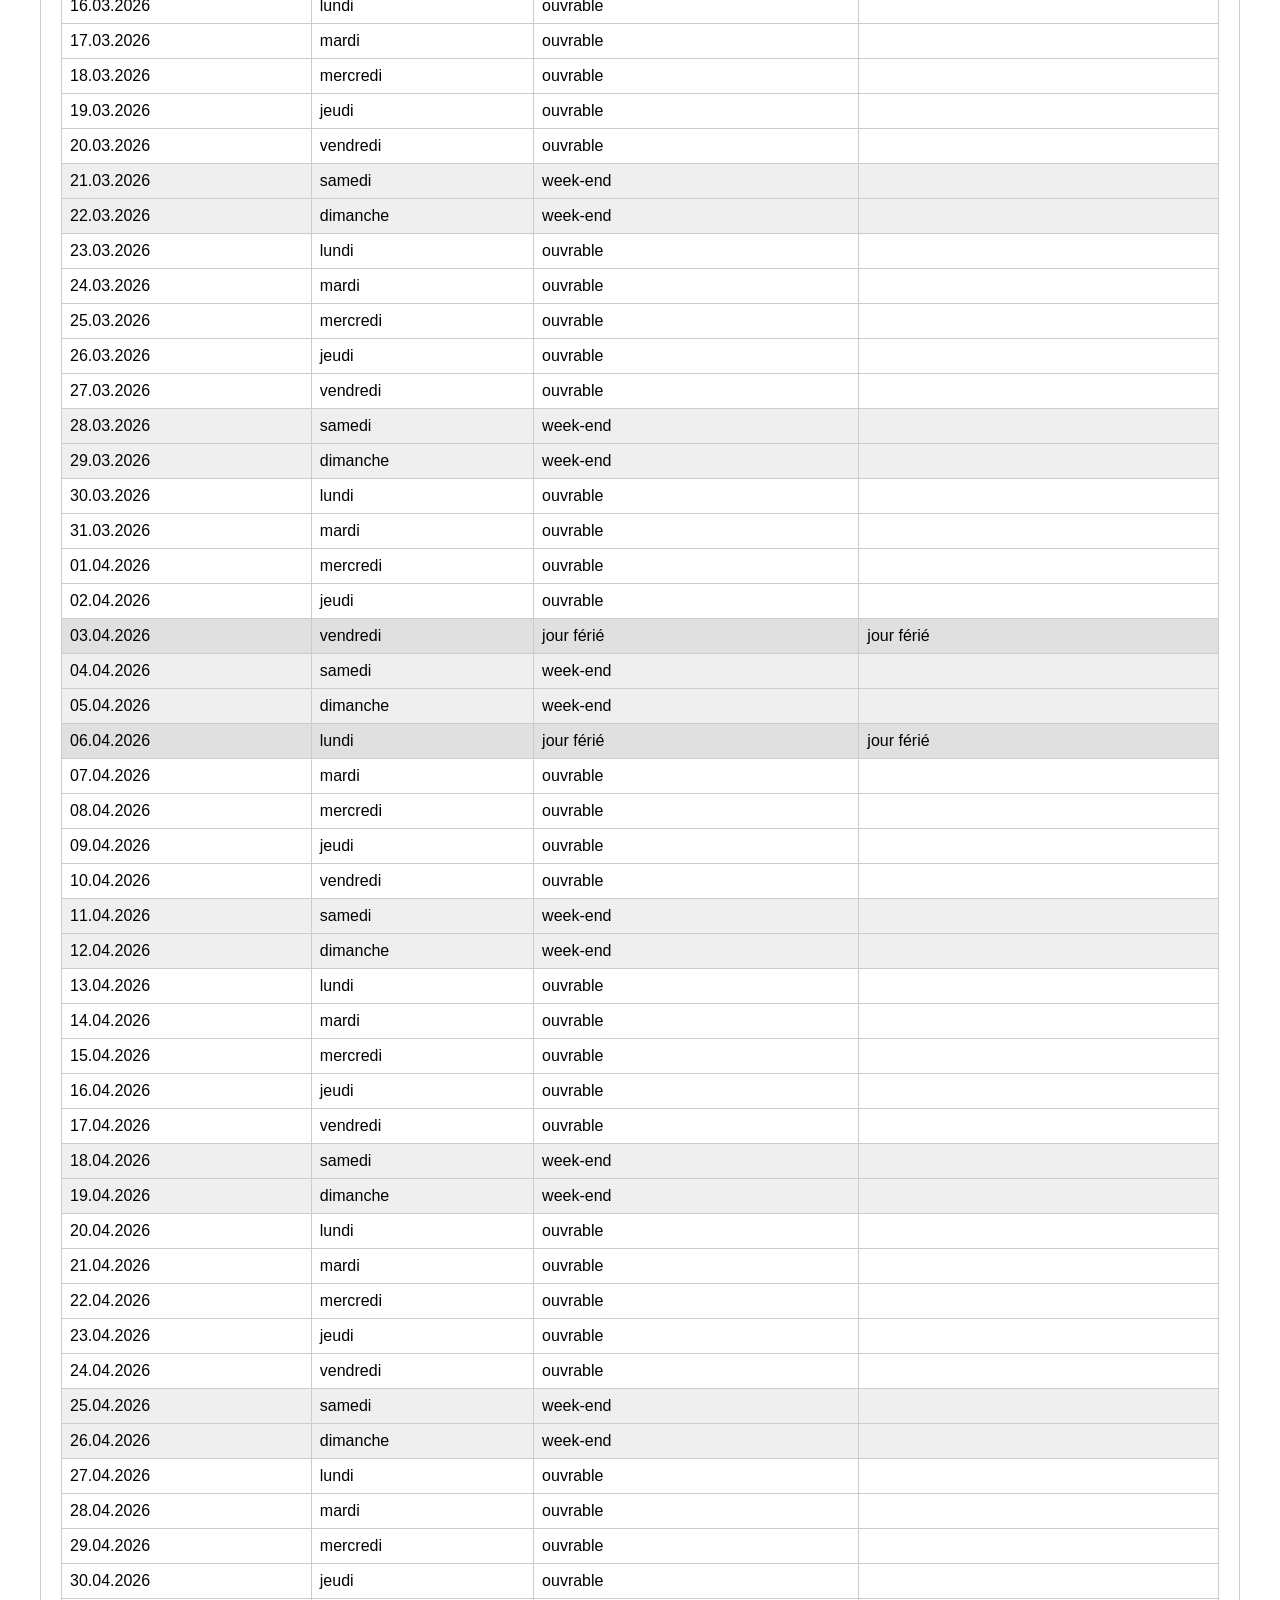
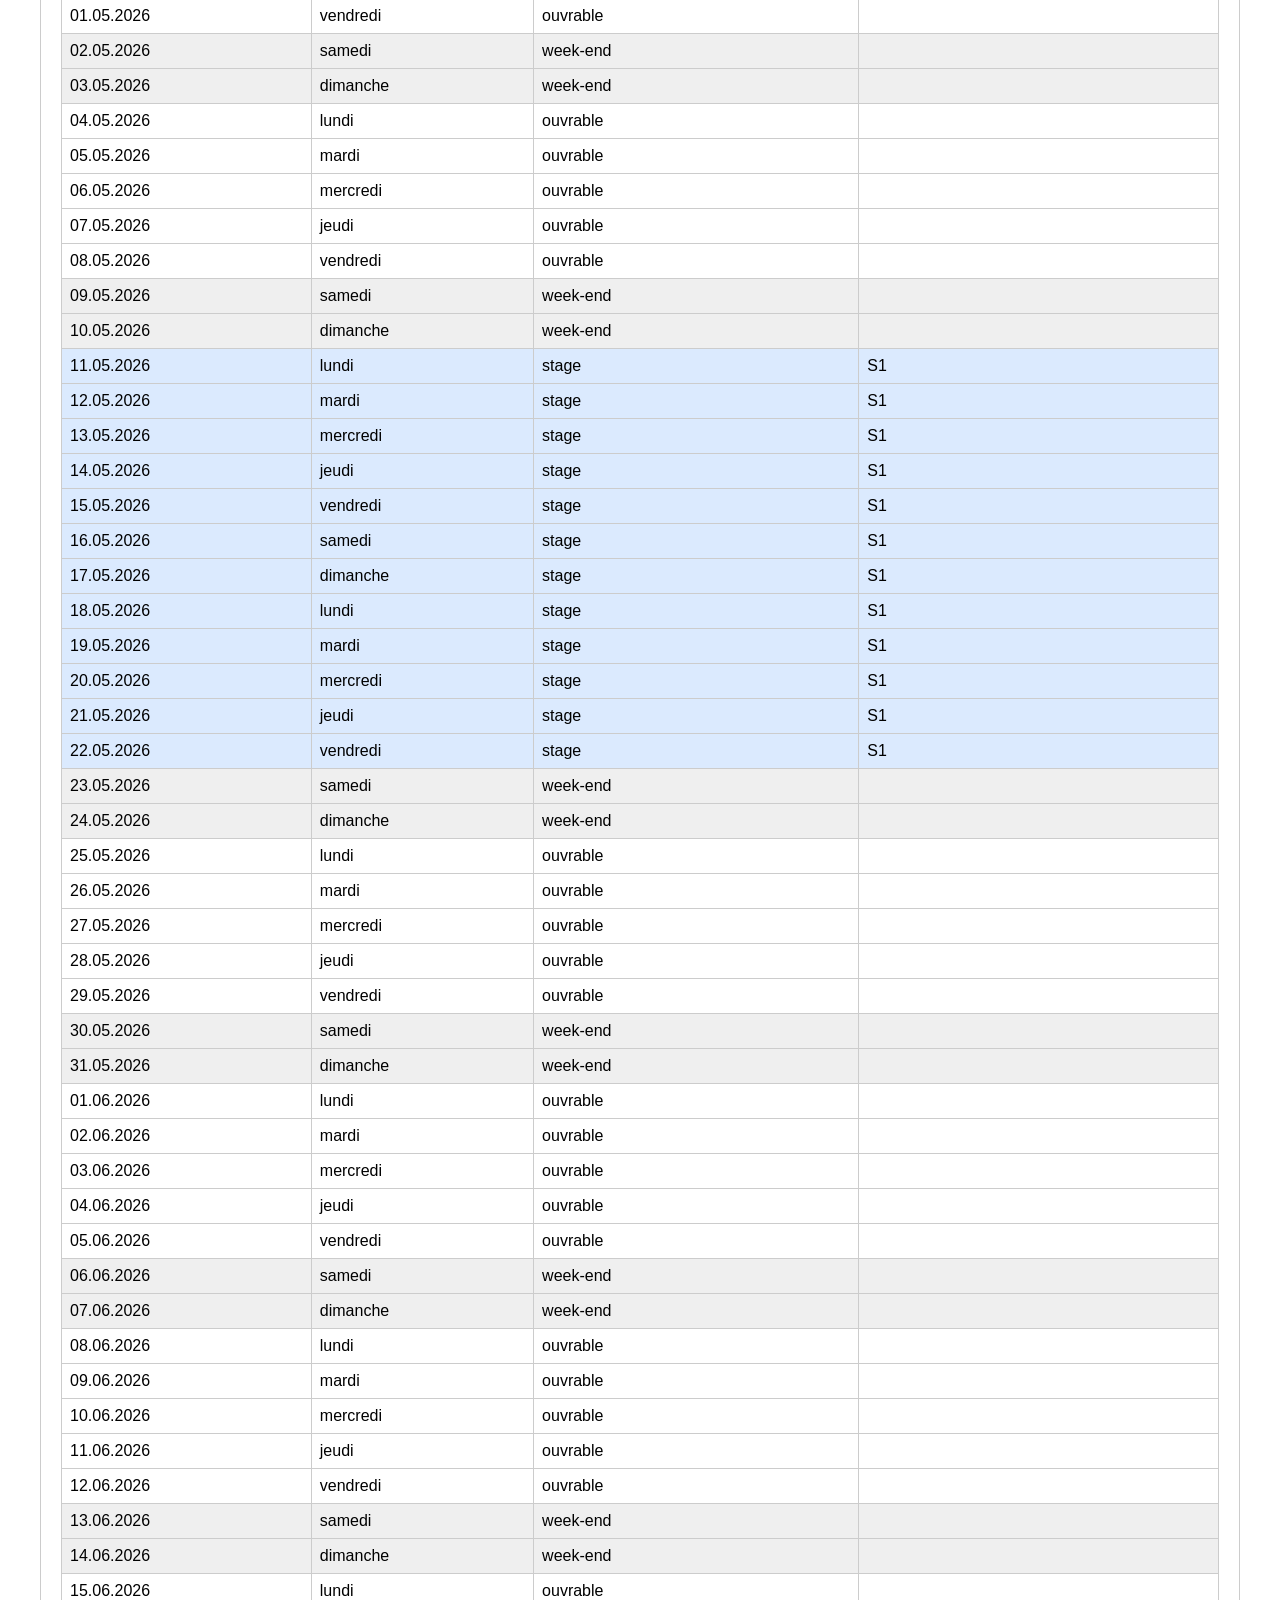
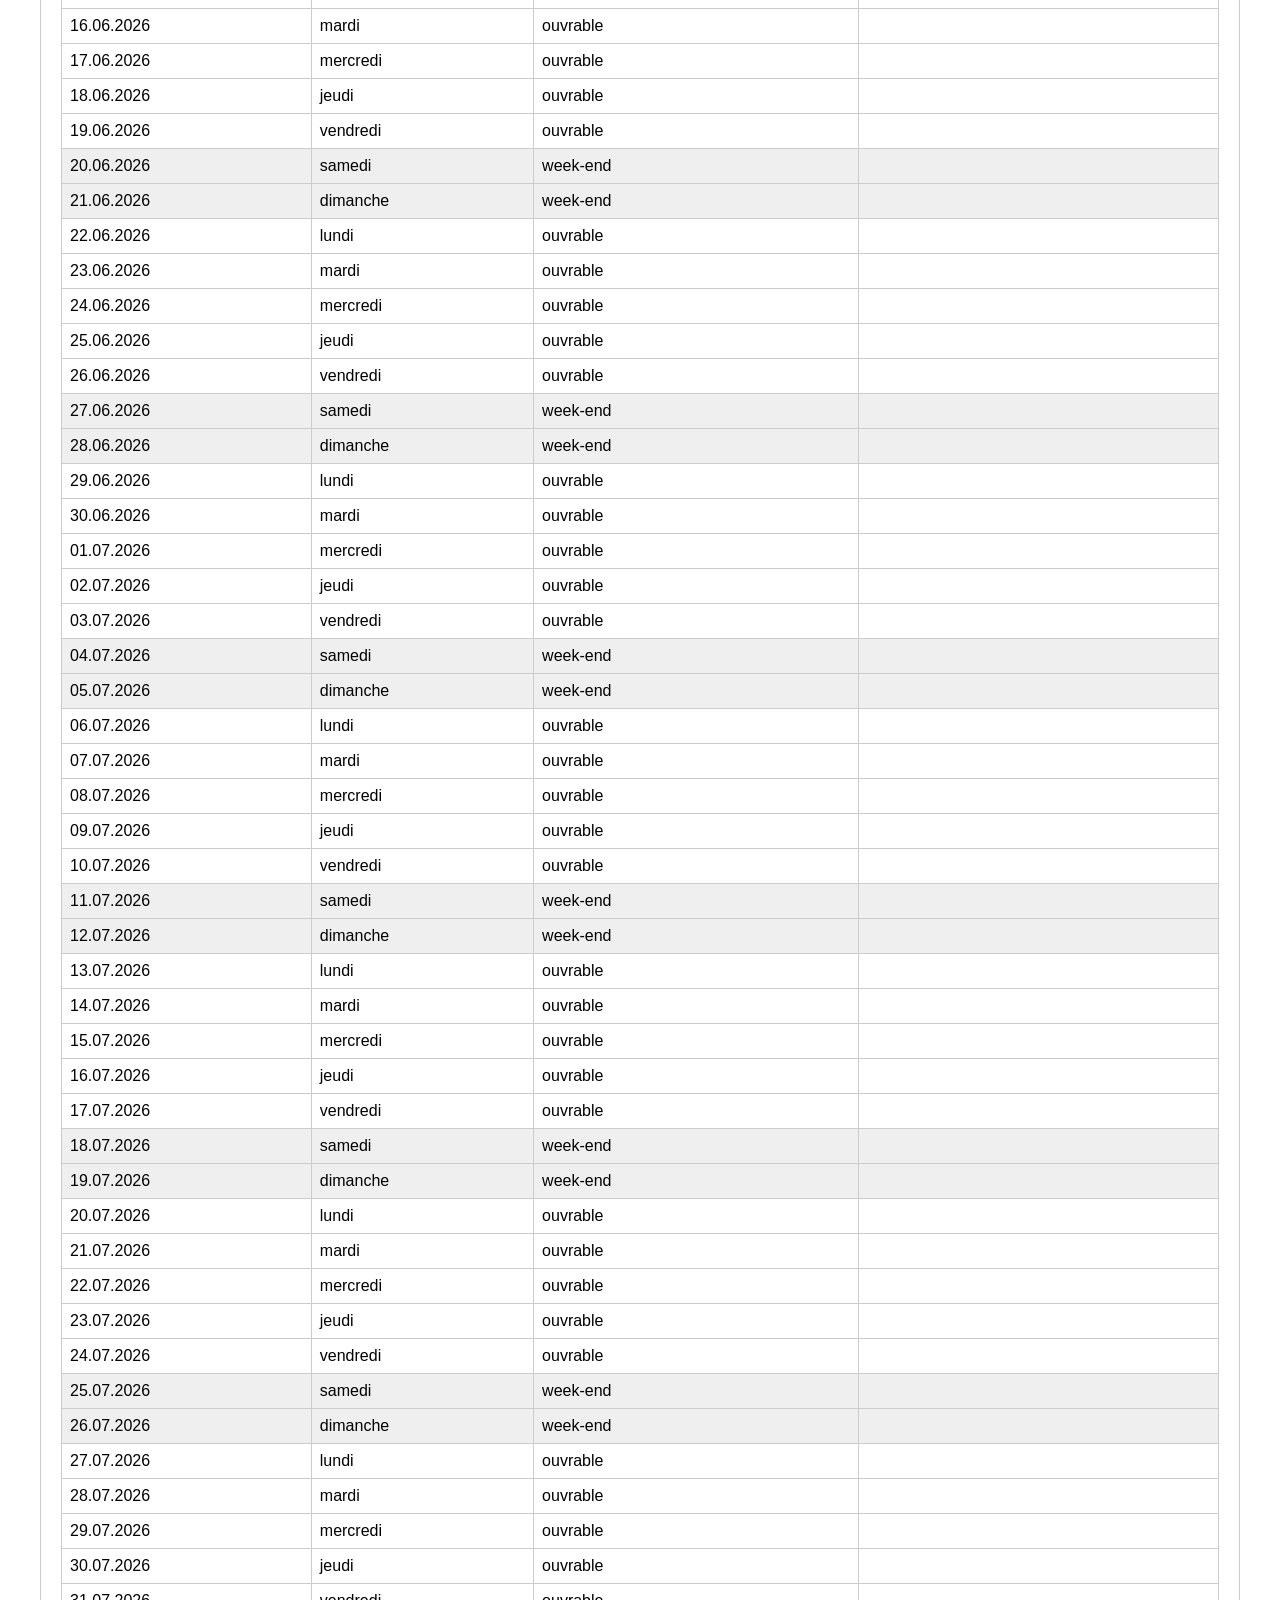
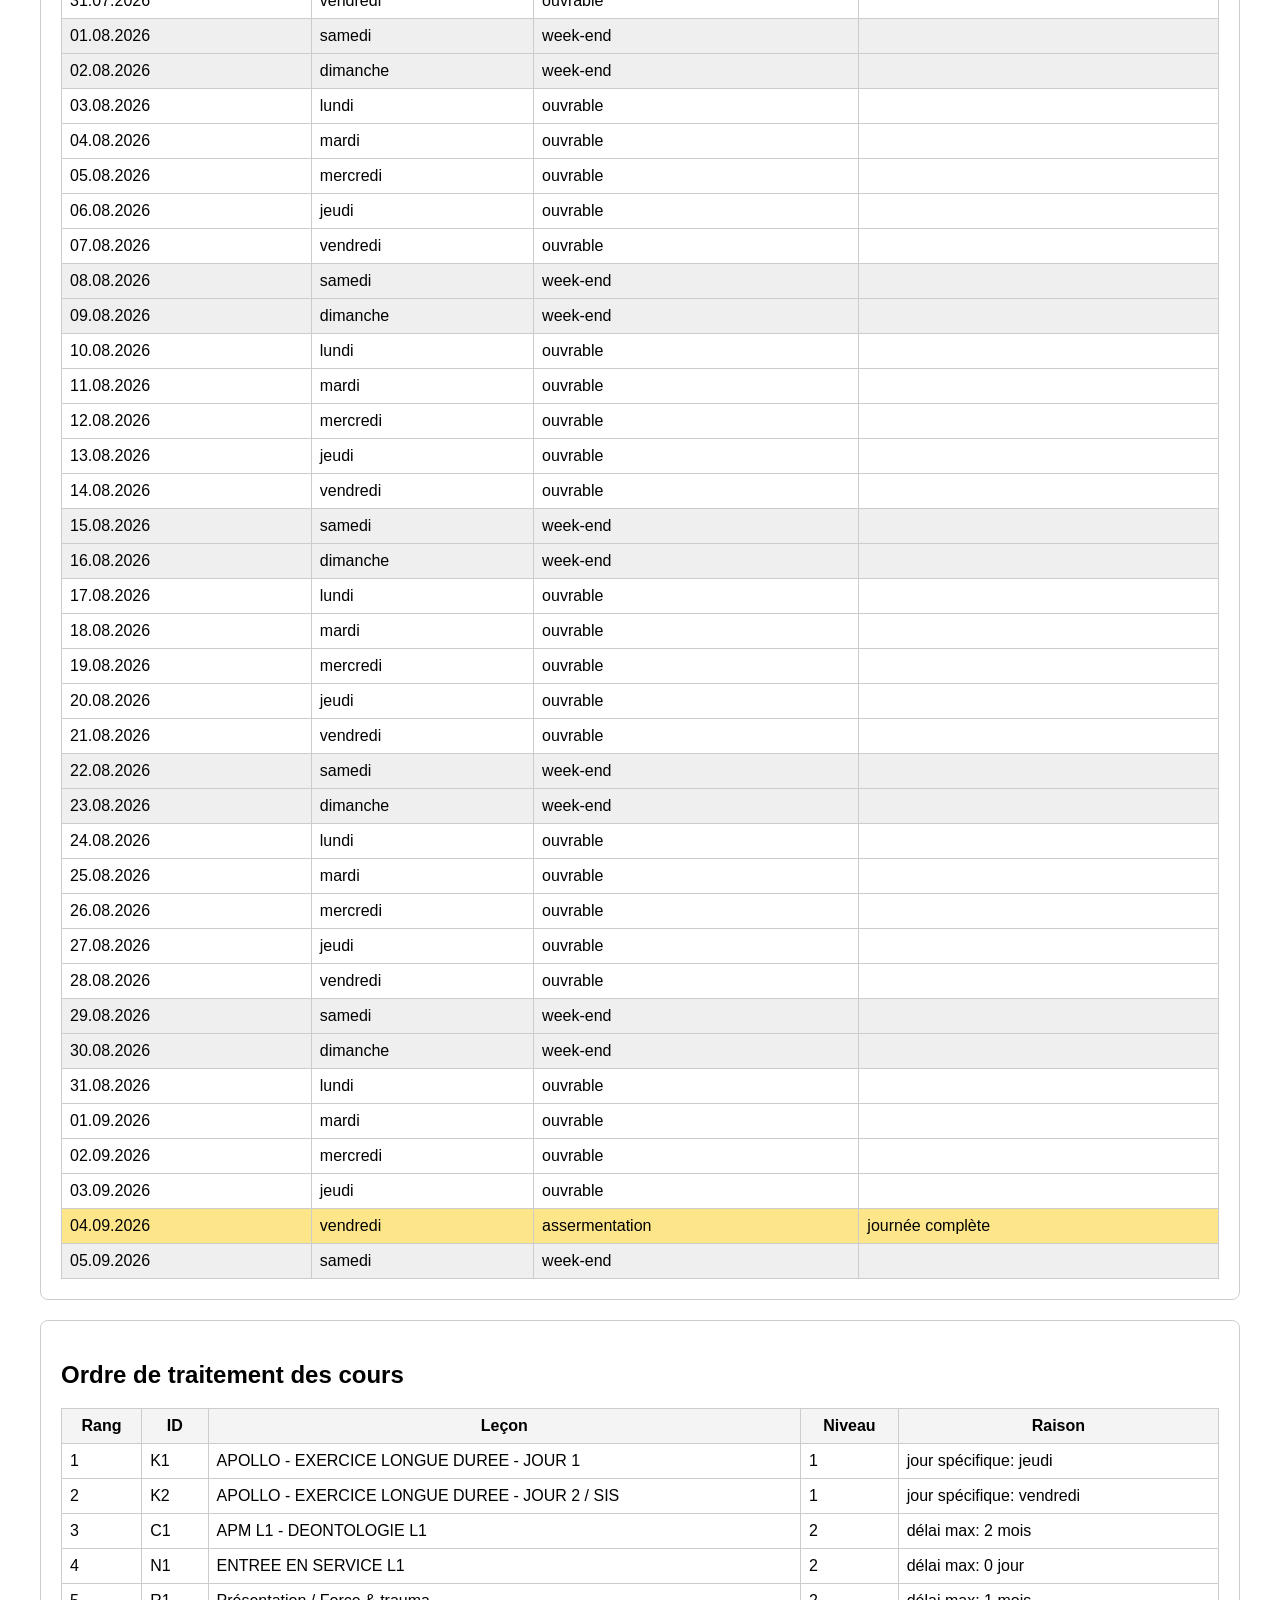
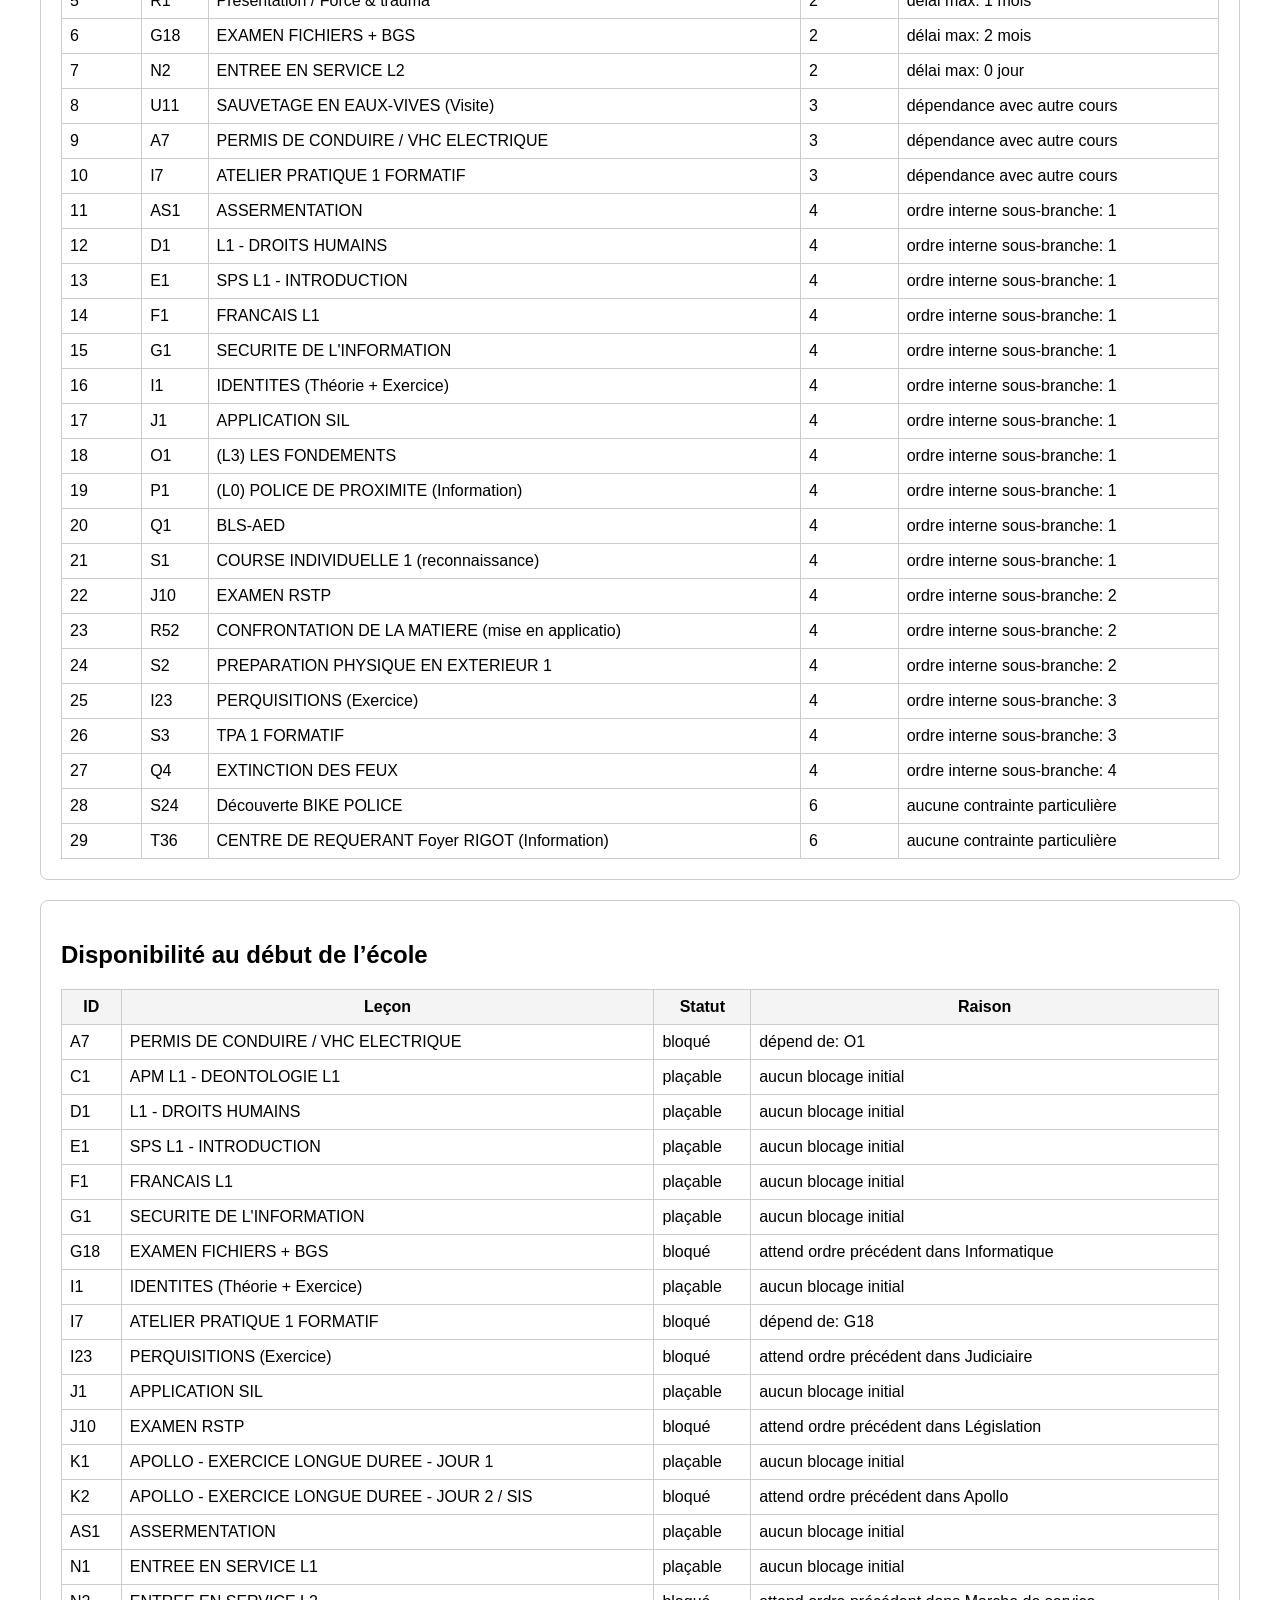
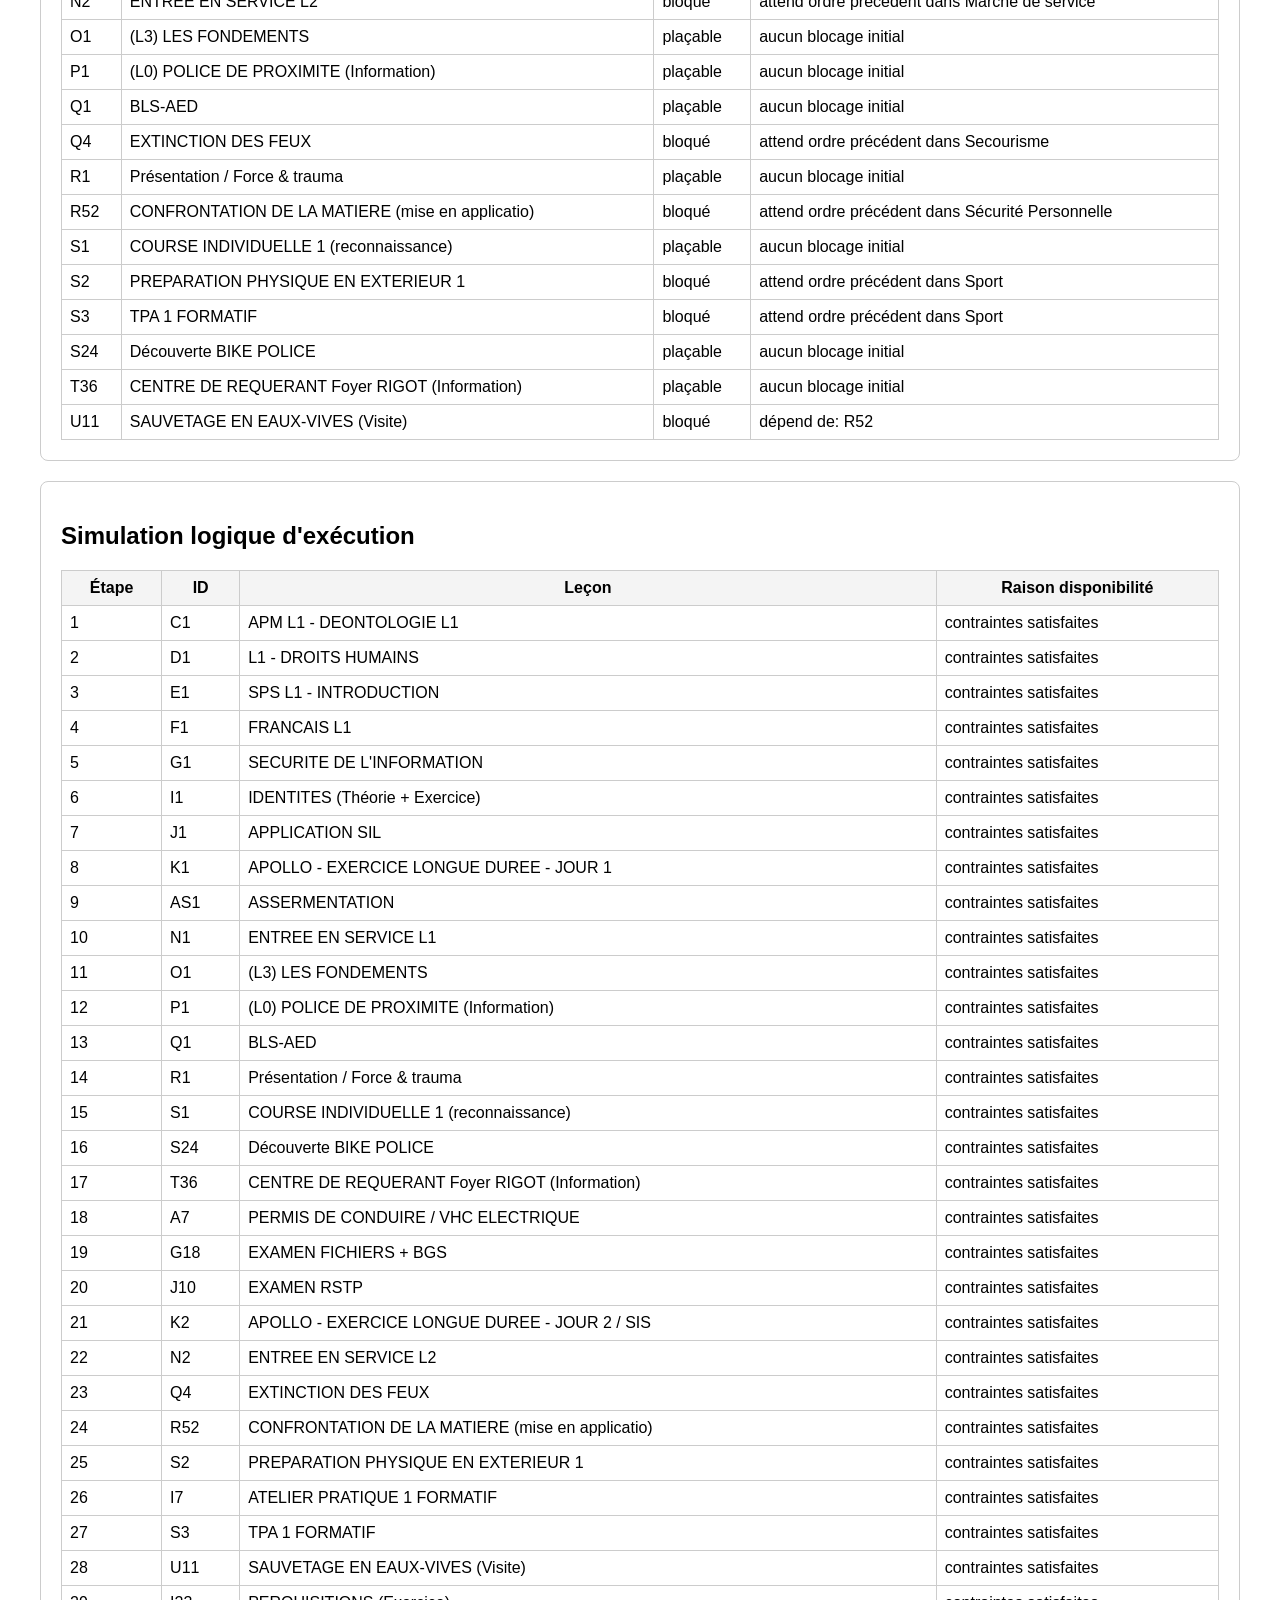
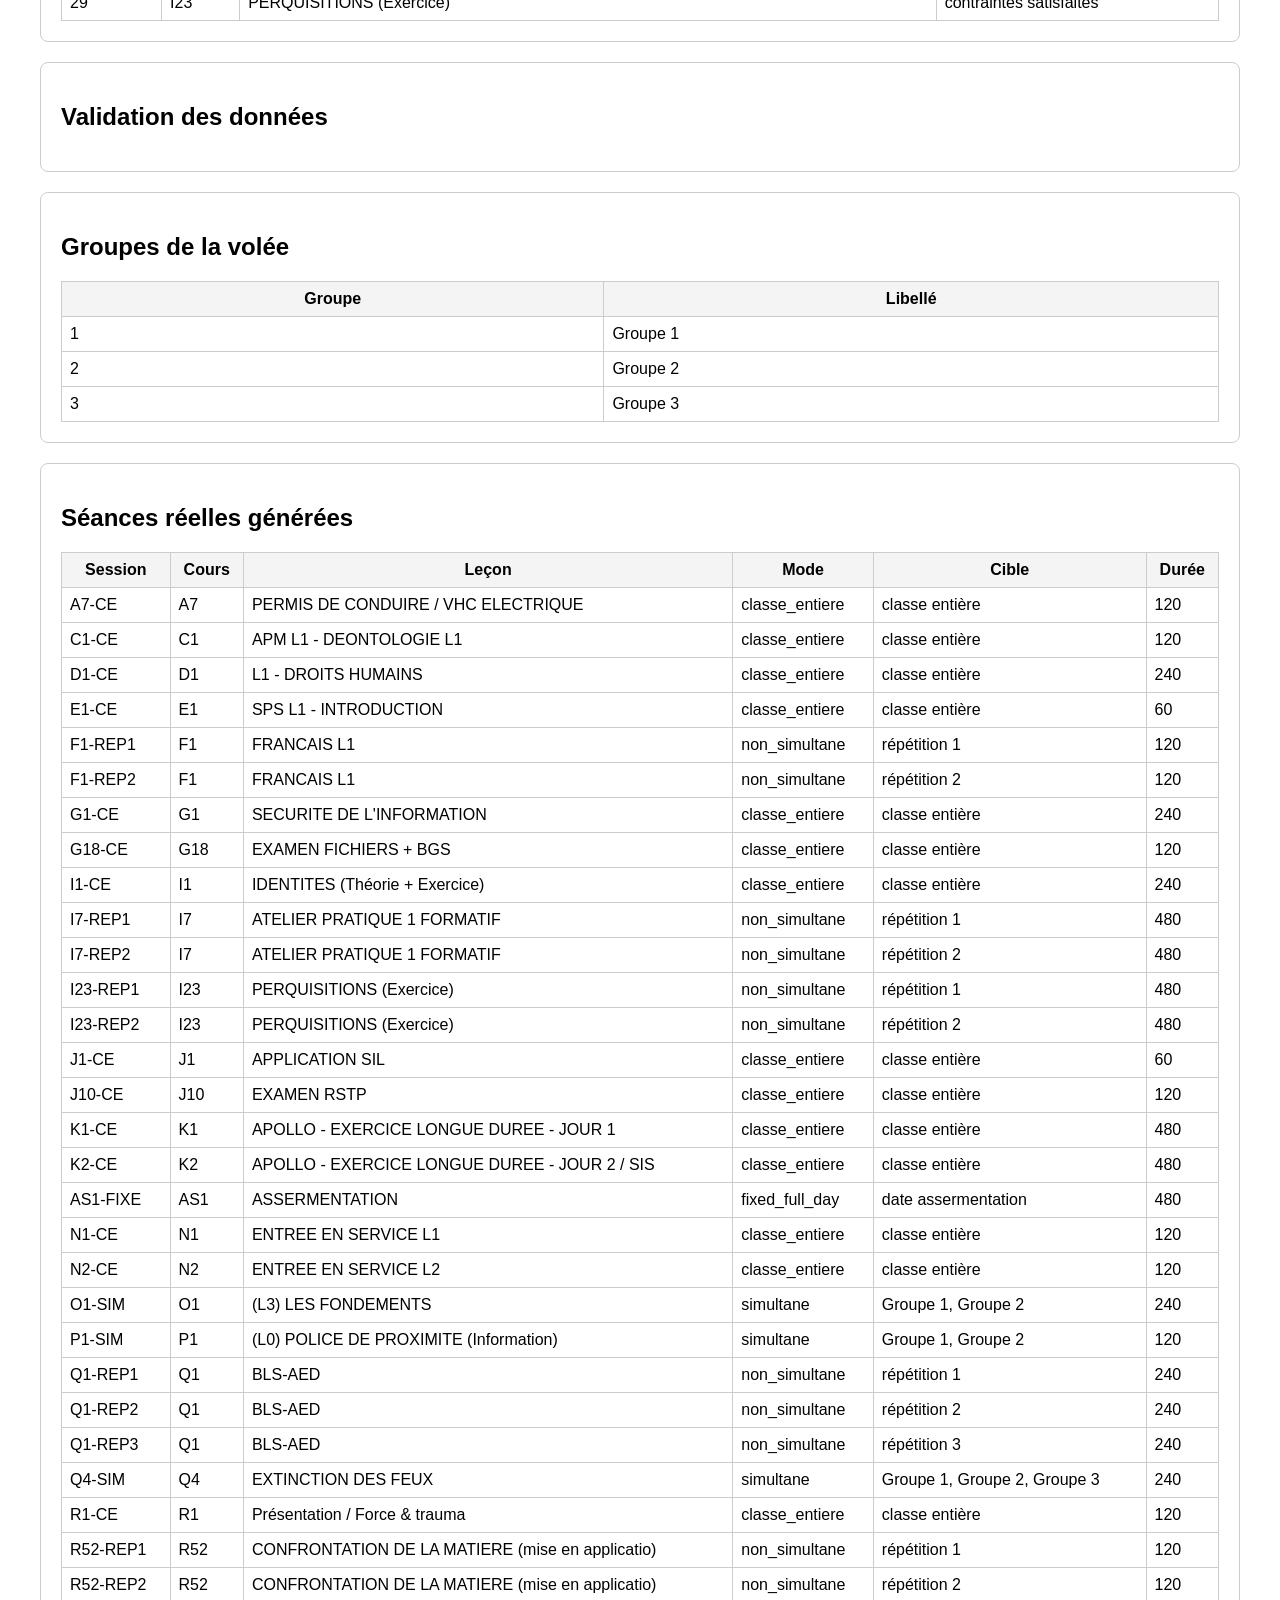
==== commit 79938bcd: "Update index.html" ====
--- a/index.html
+++ b/index.html
@@ -123,6 +123,11 @@
 
 </div>
 
+<div class="card">
+  <h2>Validation des données</h2>
+  <div id="validationReport"></div>
+</div>
+  
   <div class="card">
   <h2>Groupes de la volée</h2>
 
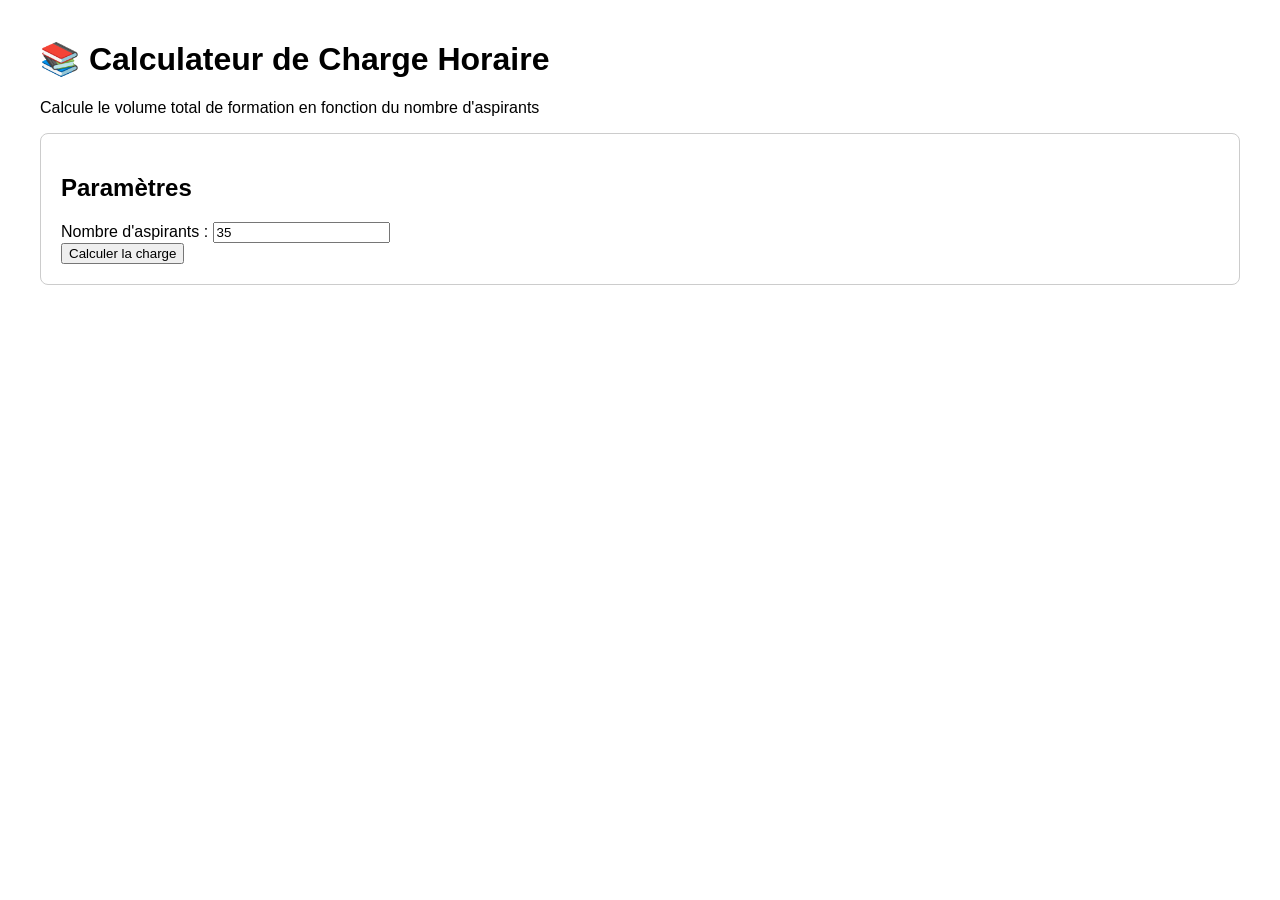
==== commit f5006e6e: "Update index.html for charge calculator layout" ====
--- a/index.html
+++ b/index.html
@@ -1,207 +1,93 @@
 <!DOCTYPE html>
 <html lang="fr">
-
 <head>
   <meta charset="UTF-8">
-  <title>Planning école police</title>
+  <meta name="viewport" content="width=device-width, initial-scale=1.0">
+  <title>Calculateur de Charge École</title>
   <link rel="stylesheet" href="style.css">
 </head>
+<body>
+  <div class="container">
+    <header>
+      <h1>📚 Calculateur de Charge Horaire</h1>
+      <p class="subtitle">Calcule le volume total de formation en fonction du nombre d'aspirants</p>
+    </header>
 
-<body>
-
-  <h1>Planificateur école police</h1>
-
-  <div class="card">
-    <h2>Paramètres</h2>
-
-    <div style="margin-bottom: 10px;">
-      <label for="dateDebutInput">Date de début :</label>
-      <input type="date" id="dateDebutInput">
+    <div class="card">
+      <h2>Paramètres</h2>
+      <div class="input-group">
+        <label for="aspirantsInput">Nombre d'aspirants :</label>
+        <input type="number" id="aspirantsInput" min="1" value="35">
+      </div>
+      <button onclick="calculateLoad()" class="btn-primary">Calculer la charge</button>
     </div>
 
-    <div style="margin-bottom: 10px;">
-      <label for="aspirantsInput">Nombre d’aspirants :</label>
-      <input type="number" id="aspirantsInput" min="1" value="35">
+    <div class="card" id="summaryCard" style="display:none;">
+      <h2>📊 Résumé</h2>
+      <div class="summary-grid">
+        <div class="summary-item">
+          <span class="label">Heures brutes de cours :</span>
+          <span class="value" id="totalHours">0</span>
+          <span class="unit">heures</span>
+        </div>
+        <div class="summary-item">
+          <span class="label">Heures à dispo instructeurs :</span>
+          <span class="value" id="disposoHours">0</span>
+          <span class="unit">heures</span>
+        </div>
+        <div class="summary-item">
+          <span class="label">Total général :</span>
+          <span class="value" id="totalWithDispo">0</span>
+          <span class="unit">heures</span>
+        </div>
+      </div>
     </div>
 
-    <div style="margin-bottom: 10px;">
-      <label for="assermentationInput">Date d’assermentation :</label>
-      <input type="date" id="assermentationInput">
+    <div class="card" id="breakdownCard" style="display:none;">
+      <h2>🔍 Répartition détaillée</h2>
+      <div class="breakdown-grid">
+        <div class="breakdown-item">
+          <div class="breakdown-bar">
+            <div class="bar-segment common" id="commonBar"></div>
+          </div>
+          <span class="label">100% communes</span>
+          <span class="value" id="commonHours">0 h</span>
+        </div>
+        <div class="breakdown-item">
+          <div class="breakdown-bar">
+            <div class="bar-segment divided-2" id="divided2Bar"></div>
+          </div>
+          <span class="label">Divisées en 2 classes</span>
+          <span class="value" id="divided2Hours">0 h</span>
+        </div>
+        <div class="breakdown-item">
+          <div class="breakdown-bar">
+            <div class="bar-segment divided-3plus" id="divided3PlusBar"></div>
+          </div>
+          <span class="label">Divisées en 3+ classes</span>
+          <span class="value" id="divided3PlusHours">0 h</span>
+        </div>
+      </div>
     </div>
 
-    <div style="margin-bottom: 10px;">
-      <label for="joursFeriesInput">Jours fériés (une date par ligne, format YYYY-MM-DD) :</label><br>
-      <textarea id="joursFeriesInput" rows="5" cols="50"></textarea>
+    <div class="card" id="tableCard" style="display:none;">
+      <h2>📋 Détail des cours</h2>
+      <table id="coursesTable">
+        <thead>
+          <tr>
+            <th>ID</th>
+            <th>Branche</th>
+            <th>Leçon</th>
+            <th>Durée (min)</th>
+            <th>Groupes</th>
+            <th>Exécution</th>
+            <th>Heures totales</th>
+          </tr>
+        </thead>
+        <tbody>
+        </tbody>
+      </table>
     </div>
-
-    <div style="margin-bottom: 10px;">
-      <label for="vacancesInput">Vacances (une période par ligne, format YYYY-MM-DD,YYYY-MM-DD) :</label><br>
-      <textarea id="vacancesInput" rows="5" cols="50"></textarea>
-    </div>
-
-    <div style="margin-bottom: 10px;">
-      <label for="stagesInput">Stages (une période par ligne, format ID,YYYY-MM-DD,YYYY-MM-DD) :</label><br>
-      <textarea id="stagesInput" rows="5" cols="50"></textarea>
-    </div>
-
-    <button onclick="loadData()">Calculer la charge école</button>
-  </div>
-
-  <div class="card">
-    <h2>Résumé</h2>
-    <div id="summary"></div>
-  </div>
-
-  <div class="card">
-    <h2>Périodes spéciales</h2>
-    <div id="specialPeriods"></div>
-  </div>
-
-  <div class="card">
-    <h2>Calendrier de base</h2>
-    <div id="calendarSummary"></div>
-    <table id="calendarTable">
-      <thead>
-        <tr>
-          <th>Date</th>
-          <th>Jour</th>
-          <th>Statut</th>
-          <th>Détail</th>
-        </tr>
-      </thead>
-      <tbody></tbody>
-    </table>
-  </div>
-
-  <div class="card">
-    <h2>Ordre de traitement des cours</h2>
-    <table id="orderingTable">
-      <thead>
-        <tr>
-          <th>Rang</th>
-          <th>ID</th>
-          <th>Leçon</th>
-          <th>Niveau</th>
-          <th>Raison</th>
-        </tr>
-      </thead>
-      <tbody></tbody>
-    </table>
-  </div>
-
-  <div class="card">
-    <h2>Disponibilité au début de l’école</h2>
-    <table id="availabilityTable">
-      <thead>
-        <tr>
-          <th>ID</th>
-          <th>Leçon</th>
-          <th>Statut</th>
-          <th>Raison</th>
-        </tr>
-      </thead>
-      <tbody></tbody>
-    </table>
-  </div>
-
-  <div class="card">
-  <h2>Simulation logique d'exécution</h2>
-
-  <table id="simulationTable">
-    <thead>
-      <tr>
-        <th>Étape</th>
-        <th>ID</th>
-        <th>Leçon</th>
-        <th>Raison disponibilité</th>
-      </tr>
-    </thead>
-
-    <tbody></tbody>
-
-  </table>
-
-</div>
-
-<div class="card">
-  <h2>Validation des données</h2>
-  <div id="validationReport"></div>
-</div>
-  
-  <div class="card">
-  <h2>Groupes de la volée</h2>
-
-  <table id="groupsTable">
-    <thead>
-      <tr>
-        <th>Groupe</th>
-        <th>Libellé</th>
-      </tr>
-    </thead>
-    <tbody></tbody>
-  </table>
-</div>
-
-<div class="card">
-  <h2>Séances réelles générées</h2>
-
-  <table id="realSessionsTable">
-    <thead>
-      <tr>
-        <th>Session</th>
-        <th>Cours</th>
-        <th>Leçon</th>
-        <th>Mode</th>
-        <th>Cible</th>
-        <th>Durée</th>
-      </tr>
-    </thead>
-    <tbody></tbody>
-  </table>
-</div>  
-
-<div class="card">
-  <h2>Planning généré (version simple)</h2>
-
-  <table id="planningTable">
-    <thead>
-      <tr>
-        <th>Date</th>
-        <th>Heure</th>
-        <th>Groupe</th>
-        <th>ID</th>
-        <th>Leçon</th>
-        <th>Durée</th>
-      </tr>
-    </thead>
-    <tbody></tbody>
-  </table>
-</div>
-
-  <div class="card">
-    <h2>Cours et ressources</h2>
-
-    <table id="coursesTable">
-      <thead>
-        <tr>
-          <th>ID</th>
-          <th>Leçon</th>
-          <th>Type</th>
-          <th>Durée (min)</th>
-          <th>Capacité</th>
-          <th>Division</th>
-          <th>Simultané</th>
-          <th>Groupes</th>
-          <th>Séances</th>
-          <th>Heures</th>
-          <th>Encadrants</th>
-          <th>Véhicules D1</th>
-          <th>Salles supp.</th>
-          <th>Contrainte</th>
-        </tr>
-      </thead>
-      <tbody></tbody>
-    </table>
   </div>
 
   <script src="app.js"></script>
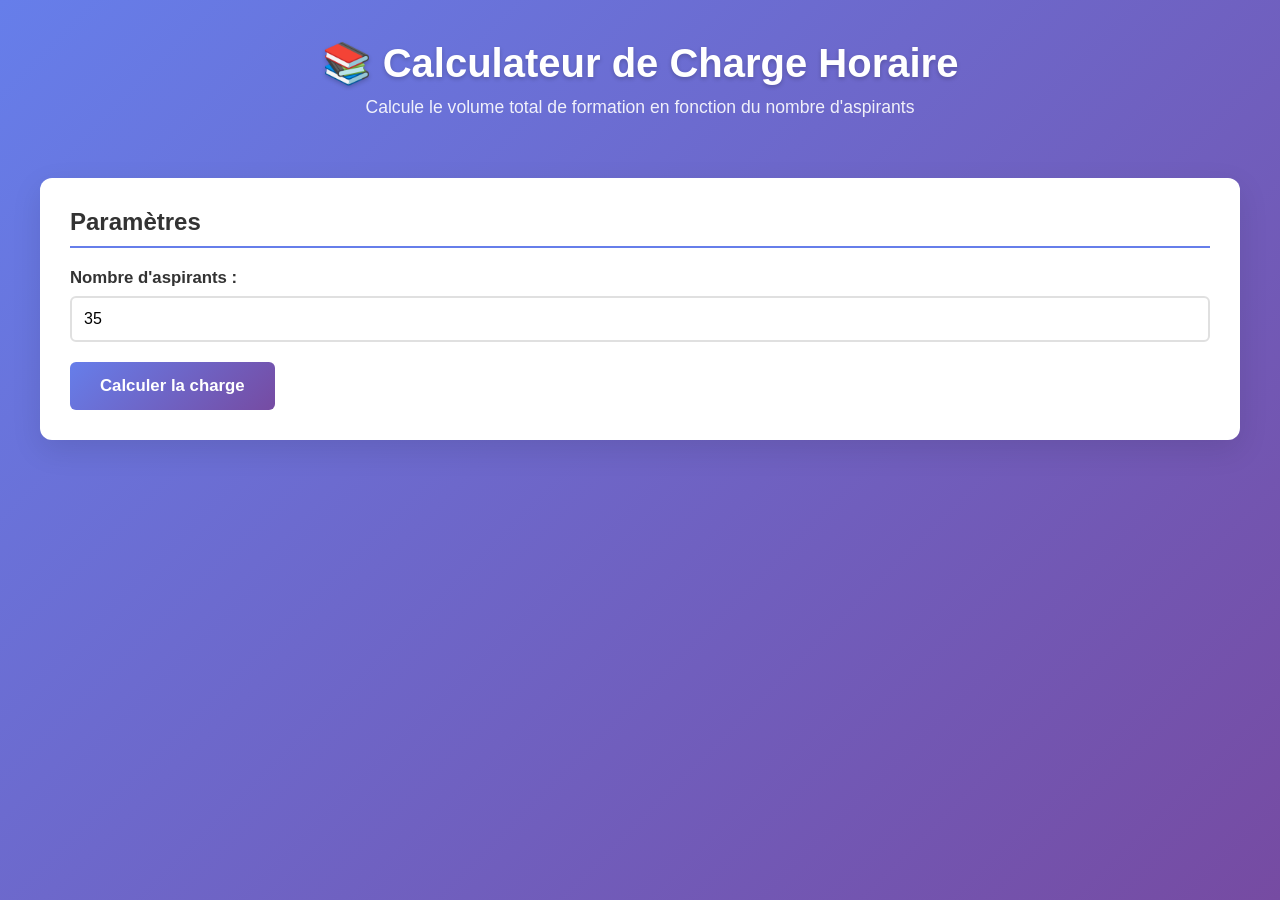
==== commit 7b0af7ed: "Ajouter affichage du nombre de cours intégrés au résumé" ====
--- a/index.html
+++ b/index.html
@@ -25,6 +25,11 @@
     <div class="card" id="summaryCard" style="display:none;">
       <h2>📊 Résumé</h2>
       <div class="summary-grid">
+        <div class="summary-item">
+          <span class="label">Cours intégrés :</span>
+          <span class="value" id="coursesCount">0</span>
+          <span class="unit">cours</span>
+        </div>
         <div class="summary-item">
           <span class="label">Heures brutes de cours :</span>
           <span class="value" id="totalHours">0</span>
--- a/style.css
+++ b/style.css
@@ -1,51 +1,234 @@
+* {
+  margin: 0;
+  padding: 0;
+  box-sizing: border-box;
+}
+
 body {
-  font-family: Arial;
-  margin: 40px;
+  font-family: -apple-system, BlinkMacSystemFont, 'Segoe UI', Roboto, Oxygen, Ubuntu, Cantarell, sans-serif;
+  background: linear-gradient(135deg, #667eea 0%, #764ba2 100%);
+  min-height: 100vh;
+  padding: 20px;
+}
+
+.container {
+  max-width: 1200px;
+  margin: 0 auto;
+}
+
+header {
+  text-align: center;
+  color: white;
+  margin-bottom: 40px;
+  padding: 20px 0;
+}
+
+header h1 {
+  font-size: 2.5em;
+  margin-bottom: 10px;
+  text-shadow: 0 2px 4px rgba(0, 0, 0, 0.2);
+}
+
+.subtitle {
+  font-size: 1.1em;
+  opacity: 0.9;
 }
 
 .card {
-  border: 1px solid #ccc;
+  background: white;
+  border-radius: 12px;
+  padding: 30px;
+  margin-bottom: 25px;
+  box-shadow: 0 10px 30px rgba(0, 0, 0, 0.1);
+}
+
+.card h2 {
+  color: #333;
+  margin-bottom: 20px;
+  font-size: 1.5em;
+  border-bottom: 2px solid #667eea;
+  padding-bottom: 10px;
+}
+
+.input-group {
+  display: flex;
+  flex-direction: column;
+  margin-bottom: 20px;
+}
+
+.input-group label {
+  font-weight: 600;
+  color: #333;
+  margin-bottom: 8px;
+  font-size: 1.05em;
+}
+
+.input-group input {
+  padding: 12px;
+  border: 2px solid #e0e0e0;
+  border-radius: 6px;
+  font-size: 1em;
+  transition: border-color 0.3s;
+}
+
+.input-group input:focus {
+  outline: none;
+  border-color: #667eea;
+}
+
+.btn-primary {
+  background: linear-gradient(135deg, #667eea 0%, #764ba2 100%);
+  color: white;
+  border: none;
+  padding: 14px 30px;
+  border-radius: 6px;
+  font-size: 1.05em;
+  font-weight: 600;
+  cursor: pointer;
+  transition: transform 0.2s, box-shadow 0.2s;
+}
+
+.btn-primary:hover {
+  transform: translateY(-2px);
+  box-shadow: 0 8px 20px rgba(102, 126, 234, 0.4);
+}
+
+.btn-primary:active {
+  transform: translateY(0);
+}
+
+.summary-grid {
+  display: grid;
+  grid-template-columns: repeat(auto-fit, minmax(200px, 1fr));
+  gap: 20px;
+}
+
+.summary-item {
+  display: flex;
+  flex-direction: column;
+  align-items: center;
+  padding: 20px;
+  background: #f8f9fa;
   border-radius: 8px;
-  padding: 20px;
-  margin-bottom: 20px;
+  border-left: 4px solid #667eea;
+}
+
+.summary-item .label {
+  font-size: 0.95em;
+  color: #666;
+  margin-bottom: 8px;
+  text-align: center;
+}
+
+.summary-item .value {
+  font-size: 2em;
+  font-weight: 700;
+  color: #667eea;
+}
+
+.summary-item .unit {
+  font-size: 0.85em;
+  color: #999;
+  margin-top: 4px;
+}
+
+.breakdown-grid {
+  display: grid;
+  grid-template-columns: repeat(auto-fit, minmax(280px, 1fr));
+  gap: 25px;
+}
+
+.breakdown-item {
+  display: flex;
+  flex-direction: column;
+  gap: 10px;
+}
+
+.breakdown-bar {
+  width: 100%;
+  height: 30px;
+  background: #e0e0e0;
+  border-radius: 6px;
+  overflow: hidden;
+}
+
+.bar-segment {
+  height: 100%;
+  transition: width 0.3s ease;
+}
+
+.bar-segment.common {
+  background: linear-gradient(90deg, #4CAF50 0%, #66BB6A 100%);
+}
+
+.bar-segment.divided-2 {
+  background: linear-gradient(90deg, #2196F3 0%, #42A5F5 100%);
+}
+
+.bar-segment.divided-3plus {
+  background: linear-gradient(90deg, #FF9800 0%, #FFB74D 100%);
+}
+
+.breakdown-item .label {
+  font-weight: 600;
+  color: #333;
+  font-size: 0.95em;
+}
+
+.breakdown-item .value {
+  font-size: 1.3em;
+  font-weight: 700;
+  color: #667eea;
 }
 
 table {
+  width: 100%;
   border-collapse: collapse;
-  width: 100%;
-}
-
-th,
-td {
-  border: 1px solid #ccc;
-  padding: 8px;
-  vertical-align: top;
-}
-
-th {
-  background: #f4f4f4;
-}
-
-.status-weekend {
-  background: #efefef;
-}
-
-.status-holiday {
-  background: #e0e0e0;
-}
-
-.status-vacation {
-  background: #e8e8e8;
-}
-
-.status-stage {
-  background: #dbeafe;
-}
-
-.status-assermentation {
-  background: #fde68a;
-}
-
-.status-open {
-  background: #ffffff;
-}
+  margin-top: 20px;
+}
+
+table thead {
+  background: #f8f9fa;
+  border-bottom: 2px solid #667eea;
+}
+
+table th {
+  padding: 15px;
+  text-align: left;
+  font-weight: 600;
+  color: #333;
+  font-size: 0.95em;
+}
+
+table td {
+  padding: 12px 15px;
+  border-bottom: 1px solid #e0e0e0;
+  font-size: 0.95em;
+}
+
+table tbody tr:hover {
+  background: #f8f9fa;
+}
+
+table tbody tr:nth-child(even) {
+  background: #fafbfc;
+}
+
+@media (max-width: 768px) {
+  header h1 {
+    font-size: 1.8em;
+  }
+
+  .card {
+    padding: 20px;
+  }
+
+  table {
+    font-size: 0.85em;
+  }
+
+  table th,
+  table td {
+    padding: 10px;
+  }
+}
